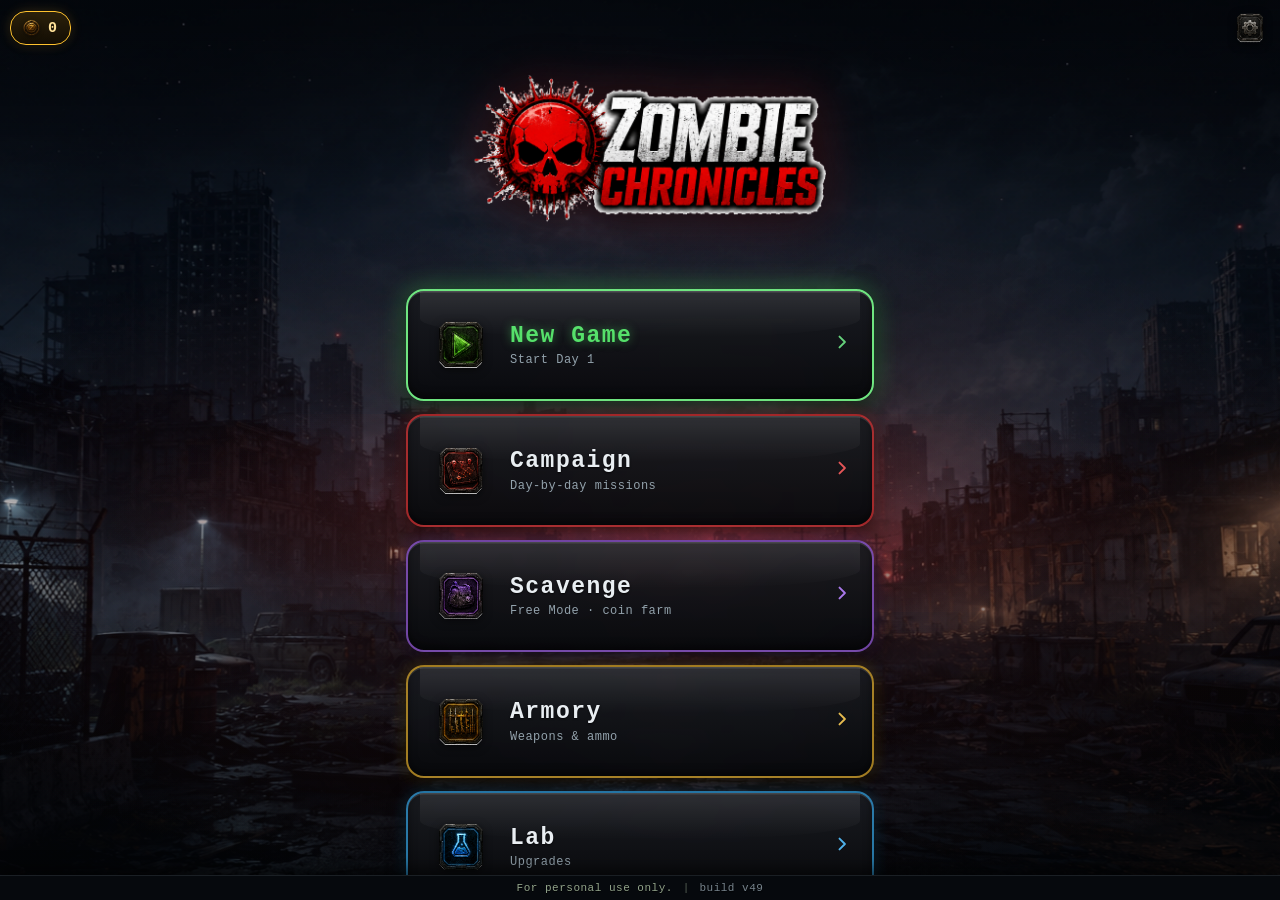
==== index.html @ 268a0504 "Játszható karakterek: 5 part-rig karakter + választó a Fegyverboltban Eddig EGY játékos volt (assets" ====
<!doctype html>
<html lang="en">
<head>
  <meta charset="UTF-8" />
  <meta name="viewport" content="width=device-width, initial-scale=1, maximum-scale=1, user-scalable=no, viewport-fit=cover" />
  <title>ZombieChronicles</title>
  <meta name="description" content="ZombieChronicles — a zombie survival arcade game. Personal use." />
  <meta name="theme-color" content="#0a0f0a" />
  <meta name="apple-mobile-web-app-capable" content="yes" />
  <meta name="mobile-web-app-capable" content="yes" />
  <meta name="apple-mobile-web-app-status-bar-style" content="black-translucent" />
  <meta name="apple-mobile-web-app-title" content="ZombieChronicles" />
  <link rel="manifest" href="manifest.webmanifest" />
  <link rel="icon" href="assets/ui/appicon.png" />
  <link rel="apple-touch-icon" href="assets/ui/appicon.png" />
  <link rel="stylesheet" href="css/style.css?v=56" />
</head>
<body>
  <div id="app">
    <!-- Stage: a játék-viewport — canvas, HUD, gombok, menük EGY rendszerben -->
    <div id="stage">
    <canvas id="cv" width="960" height="540"></canvas>

    <!-- Játék közbeni HUD -->
    <div id="hud" class="hidden">
      <div id="hud-top">
        <div id="hpwrap"><div id="hpbar"></div><div id="hpseg"></div><span id="hptext"></span></div>
        <div id="waveinfo"><div id="wavebar"><div id="wavefill"></div></div><span id="wavetext"></span></div>
        <div id="coininfo"><img class="coin-img" src="assets/ui/ic-coin.png" alt="" /> <span id="coincount">0</span></div>
        <button id="btn-pause" class="hudbtn" aria-label="Pause"><img src="assets/ui/ic-pause.png" alt="" /></button>
      </div>
      <div id="weaponchip">
        <img id="weaponicon" alt="" />
        <div class="wc-text">
          <span id="weaponname"></span>
          <span id="ammocount"></span>
        </div>
        <div id="reloadwrap"><div id="reloadfill"></div><span id="reloadlbl">RELOAD</span></div>
      </div>
    </div>

    <!-- Érintéses irányítás -->
    <div id="controls" class="hidden">
      <div id="joyzone"><div id="joybase"><div id="joyknob"></div></div></div>
      <div id="btnzone">
        <div class="btn-col">
          <button id="btn-swap" class="ctlbtn small" aria-label="Swap weapon"><img src="assets/ui/ic-swap.png" alt="" /></button>
          <button id="btn-gren" class="ctlbtn small" aria-label="Grenade"><img src="assets/ui/ic-grenade.png" alt="" /><em id="grencount"></em></button>
        </div>
        <div class="btn-col">
          <button id="btn-ammo" class="ctlbtn small" aria-label="Buy ammo"><img src="assets/ui/ic-ammo.png" alt="" /><em id="ammoprice"></em></button>
          <button id="btn-fire" class="ctlbtn big" aria-label="Fire"><img src="assets/ui/ic-fire.png" alt="" /></button>
        </div>
      </div>
    </div>

    </div><!-- /stage -->

    <!-- Menü / board / bolt képernyők: a #stage 16:9 dobozán KÍVÜL, TELJES viewportot
         kitöltő modern fullscreen-mobile felület (safe-area aware). A gameplay
         (canvas + HUD + touch-gombok) marad a #stage-ben, 16:9 arányban. -->
    <div id="screens"></div>

    <div id="rotate-note">Rotate your device to landscape · Fordítsd fekvő módba</div>
  </div>

  <script src="js/const.js?v=56"></script>
  <script src="js/save.js?v=56"></script>
  <script src="js/i18n.js?v=56"></script>
  <script src="js/icons.js?v=56"></script>
  <script src="js/audio.js?v=56"></script>
  <script src="js/sprites.js?v=56"></script>
  <script src="js/enemy_sprites.js?v=56"></script>
  <script src="js/part_rig.js?v=56"></script>
  <script src="js/input.js?v=56"></script>
  <script src="js/game.js?v=56"></script>
  <script src="js/ui.js?v=56"></script>
  <script src="js/main.js?v=56"></script>
</body>
</html>
---- css/style.css ----
/* Zombi Krónika — retro-modern UI */
* { margin: 0; padding: 0; box-sizing: border-box; -webkit-tap-highlight-color: transparent; }

:root {
  --bg: #0a0f0a;
  --panel: #131a13;
  --panel2: #1a241a;
  --panel3: #223022;
  --line: #2c3b2c;
  --line2: #3d523d;
  --green: #7ddb4f;
  --green-hi: #a5e87e;
  --green-dim: #4c8a32;
  --amber: #ffc14d;
  --red: #e5484d;
  --cyan: #5bc8d8;
  --text: #e8f0e2;
  --muted: #93a58c;
  --sab: env(safe-area-inset-bottom, 0px);
  --sal: env(safe-area-inset-left, 0px);
  --sar: env(safe-area-inset-right, 0px);
  --sat: env(safe-area-inset-top, 0px);

  /* ============================================================
     ZOMBIECHRONICLES PRÉMIUM DESIGN SYSTEM (board/style-sheet illesztés)
     Sötét fémes/füstös panelek + típus-akcentusok. NEM zöld-dominancia:
     arany = fő akció, vörös = boss/veszély, zöld = ready/active, kék = info,
     lila/smaragd = loot. ============================================================ */
  --ui-gold:   #ffc22e;  --ui-gold-hi: #ffe488;  --ui-gold-dk: #9a6410;
  --ui-red:    #ff3b3b;  --ui-red-hi:  #ff8a6a;
  --ui-green:  #55e06a;  --ui-green-hi:#9ef0a2;
  --ui-blue:   #38b6ff;  --ui-blue-hi: #a6e2ff;
  --ui-purple: #b06aff;  --ui-emerald: #2fd6a6;
  --ui-ink:    #e9eef2;  --ui-mute:    #93a2ac;

  /* fémes/füstös panel-alapok */
  --ui-panel:       linear-gradient(180deg, rgba(26,29,34,.93), rgba(10,12,15,.96));
  --ui-panel-2:     linear-gradient(180deg, rgba(34,38,44,.95), rgba(16,18,22,.97));
  --ui-panel-solid: rgba(15,17,21,.96);
  --ui-border:      rgba(150,166,178,.26);
  --ui-glow: rgba(255,194,46,.5);
  /* fém bevel: felső fény + alsó árnyék + belső keret */
  --ui-bevel: inset 0 1.5px 0 rgba(255,255,255,.14), inset 0 -3px 8px rgba(0,0,0,.55), inset 0 0 0 1px rgba(0,0,0,.35);
  --ui-shadow: 0 6px 20px rgba(0,0,0,.6);
}

html, body {
  width: 100%;
  height: 100%;
  height: 100dvh;
  background: #000;
  overflow: hidden;
  touch-action: none;
  overscroll-behavior: none;
  user-select: none;
  -webkit-user-select: none;
  font-family: "Courier New", ui-monospace, monospace;
  color: var(--text);
}

#app { position: fixed; inset: 0; background: #000; }

/* Stage: a játék-viewport doboza — a canvas, HUD, gombok és menük
   MIND ehhez igazodnak, így letterboxnál sem esik szét a layout.
   Méretét a main.js fit() állítja (arányos 16:9). */
#stage {
  position: absolute;
  left: 50%; top: 50%;
  transform: translate(-50%, -50%);
  overflow: hidden;
  background: var(--bg);
  box-shadow: 0 0 60px rgba(0, 0, 0, .8);
}

#cv {
  position: absolute;
  inset: 0;
  width: 100%;
  height: 100%;
  image-rendering: pixelated;
  image-rendering: crisp-edges;
  background: var(--bg);
}

.hidden { display: none !important; }

/* Menü / board / bolt képernyők konténere: a #stage 16:9 dobozán KÍVÜL, TELJES
   viewportot kitöltő fullscreen-mobile felület. A konténer maga átereszti az
   eseményeket (pointer-events:none) — így gameplay közben (a screenek display:none)
   a canvas/HUD/touch-gombok kapják a bemenetet; a látható .screen viszont fog. */
#screens { position: fixed; inset: 0; z-index: 40; pointer-events: none; }
.screen { pointer-events: auto; }

/* ============ HUD ============ */
#hud { position: absolute; inset: 0; pointer-events: none; z-index: 5; }
#hud-top {
  position: absolute; top: 8px; left: calc(10px + var(--sal)); right: calc(10px + var(--sar));
  display: flex; align-items: center; gap: 10px;
}
#hpwrap {
  position: relative; width: 196px; height: 22px;
  background: #1b0d0d; border: 2px solid #000; border-radius: 7px; overflow: hidden;
  box-shadow: 0 3px 7px rgba(0,0,0,.55), inset 0 1px 0 rgba(255,255,255,.08), 0 0 0 1px rgba(255,90,70,.25);
}
#hpbar {
  height: 100%; width: 100%;
  background: linear-gradient(180deg, #8ae05e 0%, #59b338 45%, #3f8f27 100%);
  transition: width .18s ease-out;
}
#hpbar.low {
  background: linear-gradient(180deg, #f26a5e 0%, #d1382e 45%, #a3241c 100%);
  animation: hp-pulse 0.8s ease-in-out infinite;
}
@keyframes hp-pulse { 50% { filter: brightness(1.35); } }
#hpseg {
  position: absolute; inset: 0; pointer-events: none;
  background:
    linear-gradient(180deg, rgba(255,255,255,.22), transparent 42%),
    repeating-linear-gradient(90deg, transparent 0 16px, rgba(0,0,0,.28) 16px 17.5px);
}
#hptext {
  position: absolute; inset: 0; font-size: 12px; font-weight: bold; color: #fff;
  display: flex; align-items: center; justify-content: center; text-shadow: 1px 1px 0 #000, 0 0 4px rgba(0,0,0,.6);
}
#waveinfo { flex: 1; display: flex; align-items: center; gap: 8px; min-width: 0; }
#wavebar {
  flex: 1; height: 9px; background: #101810; border: 2px solid #000; border-radius: 5px; overflow: hidden;
  box-shadow: inset 0 1px 2px rgba(0,0,0,.6);
}
#wavefill {
  height: 100%; width: 0%;
  background: linear-gradient(180deg, #ffd97a, #d99a26);
  transition: width .25s ease-out;
}
#wavetext { font-size: 11px; font-weight: bold; color: var(--muted); white-space: nowrap; text-shadow: 1px 1px 0 #000; }
#coininfo { font-size: 13px; font-weight: bold; color: var(--amber); text-shadow: 1px 1px 0 #000; }
.hudbtn {
  pointer-events: auto;
  width: 42px; height: 36px; font-size: 15px; font-weight: bold; font-family: inherit;
  display: grid; place-items: center;
  background: var(--ui-panel-2);
  color: var(--ui-ink);
  border: 1.5px solid var(--ui-border); border-radius: 10px;
  box-shadow: var(--ui-shadow), var(--ui-bevel);
}
.hudbtn:active { transform: translateY(1px); box-shadow: var(--ui-bevel); }
.hudbtn img { width: 22px; height: 22px; object-fit: contain; display: block; }
#coincount { color: #ffe29a; }
#coininfo { font-size: 15px; display: inline-flex; align-items: center; gap: 5px; }
#coininfo .coin-img { width: 22px; height: 22px; object-fit: contain; display: block; filter: drop-shadow(0 1px 2px rgba(0,0,0,.6)); }

#weaponchip {
  position: absolute; top: 38px; left: calc(10px + var(--sal));
  display: flex; align-items: center; gap: 8px; overflow: hidden;
  background: linear-gradient(180deg, rgba(20,28,22,.78), rgba(8,13,9,.85));
  border: 1.5px solid rgba(90, 120, 84, .55);
  border-radius: 11px; padding: 4px 12px 4px 6px;
  box-shadow: 0 3px 10px rgba(0,0,0,.5), inset 0 1px 0 rgba(255,255,255,.08);
  -webkit-backdrop-filter: blur(4px); backdrop-filter: blur(4px);
}
#weaponchip img { width: 50px; height: 25px; image-rendering: pixelated; filter: drop-shadow(0 1px 2px rgba(0,0,0,.6)); }
#weaponchip .wc-text { display: flex; flex-direction: column; line-height: 1.28; }
#weaponname { font-size: 10px; font-weight: bold; letter-spacing: .5px; color: var(--text); text-shadow: 0 1px 1px rgba(0,0,0,.6); }
#ammocount { font-size: 13px; font-weight: bold; color: var(--amber); text-shadow: 0 1px 1px rgba(0,0,0,.6); }
#ammocount.low { color: var(--red); animation: ammo-blink .7s steps(2) infinite; }
@keyframes ammo-blink { 50% { opacity: .35; } }
/* reload-jelző a fegyver-chipen — swap/újratöltés közben animált sweep */
#reloadwrap {
  position: absolute; inset: 0; display: none; align-items: center; justify-content: center; gap: 6px;
  background: linear-gradient(180deg, rgba(30,20,6,.9), rgba(14,9,2,.92)); border-radius: 11px;
}
#weaponchip.reloading #reloadwrap { display: flex; }
#reloadwrap #reloadfill {
  position: absolute; left: 0; bottom: 0; height: 3px; width: 0%;
  background: linear-gradient(90deg, #ffd97a, #f2b736); box-shadow: 0 0 8px rgba(255,190,60,.7);
}
#weaponchip.reloading #reloadfill { animation: reload-sweep .5s linear forwards; }
@keyframes reload-sweep { from { width: 0%; } to { width: 100%; } }
#reloadlbl {
  font-size: 10px; font-weight: bold; letter-spacing: 2px; color: #ffe29a; text-shadow: 0 1px 2px #000;
  animation: reload-pulse .5s ease-in-out infinite alternate;
}
#reloadlbl::before { content: ''; display: inline-block; width: 11px; height: 11px; margin-right: 5px; vertical-align: -1px;
  border: 2px solid #ffe29a; border-top-color: transparent; border-radius: 50%; animation: reload-spin .5s linear infinite; }
@keyframes reload-spin { to { transform: rotate(360deg); } }
@keyframes reload-pulse { to { opacity: .55; } }

/* ============ Irányítás ============ */
#controls { position: absolute; inset: 0; z-index: 4; }
#joyzone { position: absolute; left: 0; top: 0; bottom: 0; width: 45%; }
#joybase {
  position: absolute; width: 116px; height: 116px; border-radius: 50%;
  border: 2.5px solid rgba(56, 182, 255, .45);
  background: radial-gradient(circle at 50% 40%, rgba(30, 44, 56, .55), rgba(10, 14, 20, .6));
  box-shadow: 0 0 26px rgba(56, 182, 255, .18), inset 0 0 22px rgba(0, 0, 0, .55), inset 0 2px 3px rgba(255,255,255,.1);
  display: none;
}
#joyknob {
  position: absolute; left: 50%; top: 50%; width: 54px; height: 54px; border-radius: 50%;
  background: radial-gradient(circle at 38% 30%, rgba(180, 224, 255, .9), rgba(70, 150, 220, .7) 58%, rgba(30, 90, 150, .75));
  border: 2.5px solid rgba(166, 226, 255, .85);
  box-shadow: 0 4px 12px rgba(0, 0, 0, .5), inset 0 1px 2px rgba(255,255,255,.3);
  transform: translate(-50%, -50%);
}
/* akciógombok: a jobb-alsó SAROKBA húzva, kompakt ív — kevesebb takarás.
   btn-fire lent-jobbra (hüvelykujj), a mellékgombok fölé/mellé ívben. */
#btnzone {
  position: absolute; right: calc(10px + var(--sar)); bottom: calc(10px + var(--sab));
  display: flex; align-items: flex-end; gap: 11px;
}
/* 2×2 sarok-klaszter: fire jobb-alsó (hüvelykujj), a mellékgombok fölé/mellé —
   így a gombok a sarokba húzódnak, kevesebbet takarnak a játéktérből */
.btn-col { display: flex; flex-direction: column; align-items: center; gap: 11px; }
/* a sliced asset-ikon MAGA a gomb arca (beépített gyűrű + glow) */
.ctlbtn {
  border: none; background: none; padding: 0; border-radius: 50%; position: relative;
  display: flex; align-items: center; justify-content: center;
  filter: drop-shadow(0 5px 12px rgba(0,0,0,.6));
  transition: transform .06s, filter .1s;
  -webkit-tap-highlight-color: transparent;
}
.ctlbtn img { width: 100%; height: 100%; object-fit: cover; border-radius: 50%; display: block; pointer-events: none; }
.ctlbtn.big { width: 96px; height: 96px; }
.ctlbtn.small { width: 68px; height: 68px; }
.ctlbtn:active { transform: scale(.9); filter: drop-shadow(0 3px 8px rgba(0,0,0,.6)) brightness(1.22); }
#btn-fire:active { filter: drop-shadow(0 0 20px rgba(255,80,55,.7)) brightness(1.25); }
.ctlbtn em {
  position: absolute; top: -4px; right: -4px; font-style: normal; font-size: 11px; min-width: 18px; text-align: center; z-index: 2;
  background: linear-gradient(180deg, #ffe27a, #f2b736); color: #201400; border-radius: 10px; padding: 1.5px 6px; font-weight: bold;
  border: 1.5px solid rgba(255,240,180,.7); box-shadow: 0 2px 5px rgba(0,0,0,.6);
}

/* ============ Képernyők ============ */
.screen {
  position: absolute; inset: 0; z-index: 10;
  background:
    radial-gradient(120% 90% at 50% 0%, rgba(40, 44, 52, .5), transparent 60%),
    linear-gradient(180deg, rgba(10, 12, 15, .97), rgba(6, 7, 9, .99));
  display: flex; flex-direction: column; align-items: center;
  padding: 16px calc(16px + var(--sar)) calc(16px + var(--sab)) calc(16px + var(--sal));
  overflow-y: auto;
  scrollbar-width: none;
}
.screen::-webkit-scrollbar { display: none; }
.screen.anim > * { animation: rise .32s ease-out both; }
.screen.anim > *:nth-child(2) { animation-delay: .05s; }
.screen.anim > *:nth-child(3) { animation-delay: .1s; }
@keyframes rise { from { opacity: 0; transform: translateY(14px); } to { opacity: 1; transform: none; } }

/* modal overlay: erős dim + blur, függőlegesen is középre (pause/loadout/result) */
.screen.modal { background: rgba(3, 5, 8, .8); -webkit-backdrop-filter: blur(6px); backdrop-filter: blur(6px); justify-content: center; }

/* --- főmenü: valódi háttérkép (assets) + programozott prémium menü --- */
.title-screen {
  justify-content: flex-start;
  background: #05070a;
}
/* háttérkép-réteg — külön wrapperben, hogy később parallax/zoom/glow animálható legyen */
.menu-bg {
  position: absolute; inset: 0; z-index: 0; overflow: hidden; pointer-events: none;
}
.menu-bg-img {
  position: absolute; inset: -3% -3% -3% -3%; width: 106%; height: 106%;
  object-fit: cover; object-position: center 58%; user-select: none; -webkit-user-drag: none;
  /* finom ambient „élet": lassú zoom/pan (később parallaxszal bővíthető) */
  animation: menuDrift 28s ease-in-out infinite alternate;
  will-change: transform;
}
@keyframes menuDrift {
  from { transform: scale(1.02) translate(0, 0); }
  to   { transform: scale(1.09) translate(-1.5%, -1%); }
}
/* olvashatósági scrim + vignette + finom vörös horizont-derengés (animálható) */
.menu-bg-scrim {
  position: absolute; inset: 0; z-index: 1; pointer-events: none;
  background:
    radial-gradient(120% 70% at 50% 62%, rgba(255,60,40,.10), transparent 55%),
    linear-gradient(180deg, rgba(4,6,9,.72) 0%, rgba(4,6,9,.28) 24%, rgba(4,6,9,.30) 55%, rgba(4,6,9,.82) 100%);
}
.menu-bg-scrim::after { /* lassan lélegző horizont-glow — motion polish */
  content: ''; position: absolute; left: 0; right: 0; top: 46%; height: 22%;
  background: radial-gradient(60% 100% at 50% 50%, rgba(255,70,45,.14), transparent 70%);
  animation: menuGlow 6s ease-in-out infinite alternate;
}
@keyframes menuGlow { from { opacity: .5; } to { opacity: 1; } }
@media (prefers-reduced-motion: reduce) { .menu-bg-img, .menu-bg-scrim::after { animation: none; } }
.title-inner { position: relative; z-index: 2; }
.title-topbar {
  position: absolute; top: 8px; left: 0; right: 0; z-index: 3; display: flex; align-items: center; justify-content: space-between;
  padding: 0 calc(10px + var(--sar)) 0 calc(10px + var(--sal));
}
.title-coin {
  display: inline-flex; align-items: center; gap: 5px; font-size: 15px; font-weight: bold; color: #ffe29a;
  background: linear-gradient(180deg, rgba(48,36,10,.9), rgba(20,14,4,.92)); border: 1.5px solid var(--ui-gold);
  padding: 5px 13px 5px 9px; border-radius: 16px; box-shadow: 0 2px 6px rgba(0,0,0,.5), 0 0 12px rgba(255,190,60,.2);
}
.title-coin .coin-ic { font-size: 17px; }
.title-gear {
  width: 40px; height: 40px; border-radius: 11px; display: grid; place-items: center; font-size: 19px; cursor: pointer;
  color: var(--text); background: var(--ui-panel); border: 1.5px solid var(--ui-border); box-shadow: var(--ui-bevel);
}
@media (hover: hover) { .title-gear:hover { filter: brightness(1.25); } }
/* alul plusz hely a FIX lábléc alá (a görgethető menü ne bújjon a footer mögé) */
.title-inner { display: flex; flex-direction: column; align-items: center; width: 100%; min-height: 100%; padding: 48px 16px calc(52px + var(--sab)); }
.brand-logo {
  /* átlátszó, vízszintes lockup (assets/ui/logo.png) — NINCS mix-blend, a PNG maga a látvány */
  width: min(460px, 84vw); max-height: 21vh; object-fit: contain; margin: 1.2vh 0 0.6vh;
  filter: drop-shadow(0 6px 18px rgba(0,0,0,.6)) drop-shadow(0 0 24px rgba(255,44,44,.22));
  animation: logo-in .6s cubic-bezier(.2, 1.4, .4, 1) both; pointer-events: none; user-select: none;
}
@keyframes logo-in { from { opacity: 0; transform: translateY(-20px) scale(1.06); } to { opacity: 1; transform: none; } }

/* ============ EGYSÉGES ASSET-IKONRENDSZER (ingame_icons.png) ============ */
.aic { display: inline-block; object-fit: contain; vertical-align: middle; user-select: none; -webkit-user-drag: none; max-width: 100%; max-height: 100%; }
.aic.coin-ic { width: 1.35em; height: 1.35em; vertical-align: -0.34em; filter: drop-shadow(0 1px 2px rgba(0,0,0,.5)); }
.aic-inline { width: 1.55em; height: 1.55em; vertical-align: -0.42em; }
/* board/title kerek gombok: az octagon-asset MAGA a gomb (dupla-ház nélkül) */
.bhud-back, .bhud-gear, .title-gear { background: none !important; border: none !important; box-shadow: none !important; padding: 0; }
.bhud-back .aic-btn, .bhud-gear .aic-btn, .title-gear .aic-btn { width: 100%; height: 100%; object-fit: contain; filter: drop-shadow(0 2px 4px rgba(0,0,0,.6)); }
/* topbar back-gombok (armory/lab/settings) — fix glyph-méret, hogy a 256px asset ne
   robbanjon fel natural méreten és ne törje a topbart */
.btn .aic-btn, .backbtn .aic-btn { width: 26px; height: 26px; object-fit: contain; filter: drop-shadow(0 1px 2px rgba(0,0,0,.5)); }
.bhud-back:active, .bhud-gear:active, .title-gear:active { transform: translateY(1px) scale(.94); }
/* hotspot asset-hexagon embléma (done/locked/boss/scavenge) */
.hs-emblem.hs-asset { clip-path: none; background: none; }
.hs-emblem.hs-asset::before, .hs-emblem.hs-asset::after { display: none; }
/* marker-asset MAGA a 3D hexagon (saját keret+glow); csak finom mélység-árnyék, NINCS dupla glow */
.hs-asset .hs-img { width: 100%; height: 100%; object-fit: contain; filter: drop-shadow(0 3px 6px rgba(0,0,0,.65)); }
/* briefing thumb + eredmény-ikon: asset-hex, saját házolás → a doboz-keret ki */
.sp-thumb { background: none !important; border: none !important; box-shadow: none !important; }
.sp-thumb .aic-thumb { width: 100%; height: 100%; object-fit: contain; filter: drop-shadow(0 2px 6px rgba(0,0,0,.65)); }
.result-icon .aic-thumb { width: 82px; height: 82px; object-fit: contain; filter: drop-shadow(0 3px 8px rgba(0,0,0,.6)); }
/* veszély-mérő: asset-koponya opacitással (on/off) */
.sp-danger .sk { display: inline-flex; opacity: .24; }
.sp-danger .sk.on { opacity: 1; filter: drop-shadow(0 0 4px rgba(255,110,60,.6)); }
.sp-danger .sk .aic { width: 1.7em; height: 1.7em; }

.menu { display: flex; flex-direction: column; gap: clamp(9px, 1.5vh, 13px); margin-top: 2.2vh; width: min(468px, 94vw); }
/* főmenü gomb = SÖTÉT glossy fém-bár + THIN NEON accent-border (style sheet szerint) —
   nagy tap-target (spec: 100–150px mobilon), clamp() alapú robusztus méretezés. */
.menu-btn {
  position: relative; overflow: hidden; display: flex; align-items: center; gap: clamp(12px, 3vw, 16px); width: 100%; text-align: left; cursor: pointer; font-family: inherit;
  min-height: clamp(84px, 12.5vh, 116px);
  padding: clamp(12px, 2.4vw, 18px) clamp(14px, 3.4vw, 20px); border-radius: clamp(14px, 3vw, 18px); color: var(--ui-ink);
  background: linear-gradient(180deg, rgba(26,28,33,.94), rgba(8,9,12,.96));
  border: 2px solid color-mix(in srgb, var(--accent, #7ddb4f) 62%, transparent);
  box-shadow:
    0 6px 18px rgba(0,0,0,.6),
    0 0 16px color-mix(in srgb, var(--accent, #7ddb4f) 22%, transparent),
    inset 0 1.5px 0 rgba(255,255,255,.12), inset 0 -3px 8px rgba(0,0,0,.5);
  -webkit-backdrop-filter: blur(6px); backdrop-filter: blur(6px);
  animation: rise .4s both; transition: transform .1s, filter .12s, box-shadow .15s;
}
.menu-btn:nth-child(1) { animation-delay: .05s; } .menu-btn:nth-child(2) { animation-delay: .1s; }
.menu-btn:nth-child(3) { animation-delay: .15s; } .menu-btn:nth-child(4) { animation-delay: .2s; }
.menu-btn:nth-child(5) { animation-delay: .25s; } .menu-btn:nth-child(6) { animation-delay: .3s; } .menu-btn:nth-child(7) { animation-delay: .35s; }
/* felső gloss-csík */
.menu-btn::before { content: ''; position: absolute; top: 0; left: 12px; right: 12px; height: 42%; border-radius: 0 0 40% 40%; background: linear-gradient(180deg, rgba(255,255,255,.09), transparent); pointer-events: none; }
/* ikon-badge: a prémium asset-octagon MAGA az ikon (saját házolással) */
.menu-btn .mb-ic {
  flex: none; width: clamp(52px, 13vw, 66px); height: clamp(52px, 13vw, 66px); display: grid; place-items: center; position: relative;
}
/* az asset MAGA a 3D gomb (saját keret+glow); CSS csak méretez + finom mélység-árnyék (NINCS dupla glow/keret) */
.menu-btn .mb-ic .aic { width: 100%; height: 100%; object-fit: contain; filter: drop-shadow(0 2px 4px rgba(0,0,0,.5)); }
/* SVG fallback (ha nincs asset) — sötét korong accent glyph-fel */
.menu-btn .mb-ic svg { position: relative; width: 27px; height: 27px; color: var(--accent, var(--ui-green)); filter: drop-shadow(0 0 6px color-mix(in srgb, var(--accent, #7ddb4f) 60%, transparent)); }
.menu-btn .mb-tx { flex: 1 1 auto; min-width: 0; display: flex; flex-direction: column; line-height: 1.2; }
.menu-btn .mb-tx b { font-size: clamp(18px, 4.6vw, 23px); letter-spacing: 1.5px; text-shadow: 0 1px 2px rgba(0,0,0,.7); }
.menu-btn .mb-tx small { font-size: clamp(10px, 2.6vw, 12px); letter-spacing: .5px; color: var(--ui-mute); font-weight: normal; margin-top: 3px; }
.menu-btn .mb-arrow { flex: none; font-size: clamp(16px, 4vw, 20px); color: color-mix(in srgb, var(--accent, #7ddb4f) 75%, var(--ui-mute)); }
.menu-btn.m-continue { --accent: var(--ui-green); }
.menu-btn.m-campaign { --accent: var(--ui-red); }
.menu-btn.m-scavenge { --accent: var(--ui-purple); }
.menu-btn.m-armory { --accent: var(--ui-gold); }
.menu-btn.m-lab { --accent: var(--ui-blue); }
.menu-btn.m-settings { --accent: #b7c4cc; }
/* primary (Continue/New) = erős neon-zöld keret-glow, mint a mockupban */
.menu-btn.primary {
  border-color: color-mix(in srgb, var(--accent, #7ddb4f) 85%, #fff 15%);
  box-shadow: 0 6px 20px rgba(0,0,0,.6), 0 0 26px color-mix(in srgb, var(--accent, #7ddb4f) 45%, transparent), inset 0 1.5px 0 rgba(255,255,255,.16), inset 0 -3px 8px rgba(0,0,0,.5);
}
.menu-btn.primary .mb-tx b { color: var(--accent); text-shadow: 0 0 10px color-mix(in srgb, var(--accent, #7ddb4f) 50%, transparent); }
@media (hover: hover) { .menu-btn:hover { transform: translateX(4px); filter: brightness(1.16); box-shadow: 0 7px 22px rgba(0,0,0,.65), 0 0 24px color-mix(in srgb, var(--accent, #7ddb4f) 40%, transparent), inset 0 1.5px 0 rgba(255,255,255,.14); } }
.menu-btn:active { transform: scale(.98); }

.title-save {
  margin-top: 14px; display: inline-flex; align-items: center; gap: 9px; cursor: pointer; font-family: inherit; text-align: left;
  padding: 8px 14px; border-radius: 12px; color: #bfe8a8; background: rgba(20,30,18,.72); border: 1.5px solid #3d6a2a; box-shadow: var(--ui-bevel);
}
.title-save .ts-ic { font-size: 16px; color: var(--ui-green); display: inline-flex; }
.title-save .ts-tx { display: flex; flex-direction: column; line-height: 1.15; }
.title-save .ts-tx b { font-size: 11px; letter-spacing: 1px; }
.title-save .ts-tx small { font-size: 8.5px; color: var(--muted); font-weight: normal; }
@media (hover: hover) { .title-save:hover { filter: brightness(1.15); } }
/* FIX alsó lábléc — a görgethető menütől FÜGGETLENÜL a képernyő alján ül (safe-area
   aware), NEM a menü-lista gyereke, NEM scrollozik. „Egyéni felhasználásra" + build. */
.app-footer {
  position: fixed; left: 0; right: 0; bottom: 0; z-index: 45; pointer-events: none;
  display: flex; align-items: center; justify-content: center; gap: clamp(6px, 1.6vw, 10px); flex-wrap: nowrap;
  padding: 6px calc(10px + var(--sar)) calc(6px + var(--sab)) calc(10px + var(--sal));
  font-family: "Courier New", ui-monospace, monospace;
  /* TÖMÖR sáv (nem áttetsző) → nem úszik rá a menükártyára, tiszta lábléc-hatás */
  background: #06090d;
  border-top: 1px solid rgba(150,166,178,.14);
  box-shadow: 0 -6px 16px rgba(0,0,0,.55);
}
.app-footer .af-note { font-size: clamp(9px, 2.4vw, 11px); letter-spacing: .5px; color: var(--muted); text-shadow: 0 1px 0 #000; white-space: nowrap; }
.app-footer .af-sep { font-size: clamp(9px, 2.4vw, 11px); color: var(--muted); opacity: .55; }
/* verzió-jelző — a láblécben, plain mono (a friss build ellenőrzéséhez) */
.build-badge {
  font-size: clamp(9px, 2.4vw, 11px); letter-spacing: .5px; color: var(--ui-mute); opacity: .8;
  text-shadow: 0 1px 1px #000; white-space: nowrap;
}

/* --- általános programozott UI ikon-igazítás --- */
.ui-ic, .mb-ic svg, .bhud-coin svg, .coin-ic, .title-coin svg { display: inline-block; vertical-align: -0.14em; }
/* board hud ikonok: finom mélység (nem lapos) */
.bhud-gear svg, .title-gear svg { filter: drop-shadow(0 1px 1px rgba(0,0,0,.5)); }
.coin-ic { filter: drop-shadow(0 1px 2px rgba(120,80,0,.4)); }
#coininfo .coin-ic { font-size: 15px; }
#coininfo { display: inline-flex; align-items: center; gap: 4px; }
.bhud-coin { display: inline-flex; align-items: center; gap: 5px; }
.bhud-coin .coin-ic { font-size: 16px; }
.sp-danger .sk { display: inline-flex; }
.sp-reward .cn { display: inline-flex; align-items: center; gap: 3px; }
.sp-reward .cn .coin-ic { color: var(--ui-gold); }

/* --- nyelvválasztó (settings) --- */
.lang-switch { display: flex; gap: 6px; }
.lang-opt {
  font-family: inherit; font-size: 12px; font-weight: bold; cursor: pointer; padding: 7px 12px; border-radius: 9px;
  color: var(--muted); background: var(--ui-panel); border: 1.5px solid var(--ui-border);
}
.lang-opt.active { color: #10200a; background: linear-gradient(180deg, #a5e87e, #4d8f2b); border-color: #a5e87e; }
@media (hover: hover) { .lang-opt:not(.active):hover { filter: brightness(1.2); } }

/* --- gombok (fémes design system; default = semleges fém, NEM zöld) --- */
.btn {
  font-family: inherit; font-size: 15px; font-weight: bold; letter-spacing: 1px;
  padding: 13px 20px; border-radius: 11px; cursor: pointer;
  background: var(--ui-panel-2);
  color: var(--ui-ink); border: 1.5px solid var(--ui-border);
  box-shadow: var(--ui-shadow), var(--ui-bevel);
  text-align: center;
  transition: filter .12s, transform .06s, box-shadow .12s;
}
@media (hover: hover) {
  .btn:hover:not(:disabled) { filter: brightness(1.16); }
}
.btn:active:not(:disabled) { transform: translateY(2px); box-shadow: var(--ui-bevel); }
/* primary = ARANY 3D-metallic akciógomb (embossed) */
.btn.primary {
  background: linear-gradient(180deg, #fff0b8 0%, var(--ui-gold-hi) 24%, var(--ui-gold) 60%, var(--ui-gold-dk) 100%);
  color: #2a1900; border: 2px solid #fff0b8;
  box-shadow: 0 5px 0 #6a4708, 0 8px 16px rgba(0,0,0,.5), 0 0 20px rgba(255,190,60,.4), inset 0 2px 0 rgba(255,255,255,.55), inset 0 -3px 6px rgba(120,70,0,.5);
  text-shadow: 0 1px 0 rgba(255,255,255,.35);
}
.btn.primary:active:not(:disabled) { transform: translateY(3px); box-shadow: 0 2px 0 #6a4708, 0 4px 8px rgba(0,0,0,.5), 0 0 14px rgba(255,190,60,.4), inset 0 2px 0 rgba(255,255,255,.5), inset 0 -3px 6px rgba(120,70,0,.5); }
.btn.danger {
  background: linear-gradient(180deg, #ffc0ac 0%, #ff7a5c 24%, #c22e22 62%, #8a1a12 100%); color: #fff; border: 2px solid #ffc8b8;
  box-shadow: 0 5px 0 #5a1008, 0 8px 16px rgba(0,0,0,.5), 0 0 18px rgba(255,60,50,.35), inset 0 2px 0 rgba(255,255,255,.38), inset 0 -3px 6px rgba(90,16,8,.6);
  text-shadow: 0 1px 2px rgba(80,0,0,.5);
}
.btn.danger:active:not(:disabled) { transform: translateY(3px); box-shadow: 0 2px 0 #5a1008, 0 4px 8px rgba(0,0,0,.5), inset 0 2px 0 rgba(255,255,255,.32), inset 0 -3px 6px rgba(90,16,8,.6); }
.btn.ok { background: linear-gradient(180deg, #86f090, #3fbe57 60%, #2a8a3c); color: #08200c; border-color: #b6f5b6; box-shadow: 0 5px 16px rgba(0,0,0,.55), 0 0 16px rgba(85,224,106,.32), var(--ui-bevel); }
.btn.ghost { background: rgba(20,23,28,.6); border-color: rgba(150,166,178,.2); color: var(--ui-mute); box-shadow: inset 0 1px 0 rgba(255,255,255,.06); }
.btn:disabled { opacity: .4; cursor: default; filter: grayscale(.3); }

.screen h2 {
  font-size: 22px; letter-spacing: 3px; color: var(--ui-gold-hi); margin: 4px 0; font-weight: bold;
  text-shadow: 0 2px 0 rgba(0,0,0,.6), 0 0 14px rgba(255,190,60,.35);
}
.topbar {
  width: 100%; max-width: 820px; display: flex; align-items: center; justify-content: space-between;
  gap: 10px; margin-bottom: 12px; flex: none;
}
.topbar .coins {
  color: #ffe29a; font-weight: bold; font-size: 15px;
  display: inline-flex; align-items: center; gap: 5px;
  background: linear-gradient(180deg, rgba(48,36,10,.92), rgba(20,14,4,.94)); border: 1.5px solid var(--ui-gold);
  padding: 7px 14px 7px 12px; border-radius: 18px; box-shadow: 0 2px 8px rgba(0,0,0,.5), inset 0 1px 0 rgba(255,220,120,.3);
}
.backbtn { font-size: 15px; padding: 10px 18px; }

/* --- bolt-tabok (fém + arany aktív) --- */
.tabs {
  display: flex; gap: 9px; width: 100%; max-width: 820px; margin-bottom: 13px; flex: none;
}
.tab {
  flex: 1; font-family: inherit; font-size: 14px; font-weight: bold; letter-spacing: 1px;
  padding: 12px 8px; border-radius: 11px; cursor: pointer;
  background: var(--ui-panel); color: var(--ui-mute); border: 1.5px solid var(--ui-border);
  box-shadow: var(--ui-bevel); transition: filter .12s;
}
.tab.active {
  color: #2a1900;
  background: linear-gradient(180deg, var(--ui-gold-hi), var(--ui-gold) 55%, var(--ui-gold-dk));
  border-color: #ffe9a8;
  box-shadow: 0 0 16px rgba(255,190,60,.35), var(--ui-bevel);
}
@media (hover: hover) { .tab:hover:not(.active) { filter: brightness(1.2); } }

.empty-hint {
  grid-column: 1 / -1; text-align: center; color: var(--muted);
  font-size: 12px; padding: 26px 10px; line-height: 1.7;
}

/* lőszer-kártya */
.acard { align-items: center; text-align: center; }
.acard .wicon { padding: 4px 8px; }
.apool { font-size: 11px; color: var(--muted); }
.apool b { color: var(--text); font-size: 13px; }
.apool.low b { color: var(--red); }
.acard .wact { justify-content: center; width: 100%; }

/* --- lőszer-bolt: kis + nagy csomag --- */
.ammo-buys { display: flex; gap: 8px; width: 100%; margin-top: auto; }
.ammo-buy {
  flex: 1; display: flex; flex-direction: column; align-items: center; gap: 5px;
  background: #0d130d; border: 1.5px solid #223022; border-radius: 9px; padding: 7px 6px;
}
.ammo-buy .price { font-size: 11px; }
.ammo-buy .price em { font-style: normal; color: var(--green-hi); font-size: 9.5px; }
.ammo-buy .btn { width: 100%; font-size: 12px; padding: 7px 6px; }

/* ============ Day board — CLEAN artwork háttér + TELJESEN programozott UI overlay ============ */
.board-screen { padding: 0; overflow: hidden; display: block; background: #05070a; }
/* 16:9 board-frame: TELJES szélességet kitölt, függőlegesen középre igazít. A landscape
   mobil viewport szélesebb, mint 16:9 → a keret magasabb a viewportnál, felül/alul crop
   (overflow:hidden) → FULL-BLEED, és a hotspotok %-poziciója a festett helyszínekre esik. */
/* függőleges középre igazítás margin:auto-val (NEM transform-mal — a .screen.anim
   belépő-animáció a direkt gyerekek transform-ját felülírná). */
.board-frame {
  position: absolute; left: 0; right: 0; top: 0; bottom: 0; margin: auto;
  width: 100%; height: auto; aspect-ratio: 16 / 9; z-index: 0;
}
.board-bg {
  position: absolute; inset: 0; width: 100%; height: 100%; z-index: 0;
  object-fit: cover; object-position: center; user-select: none; -webkit-user-drag: none;
}
/* finom scrim a UI olvashatóságához (fent/bal/lent) — az artworköt alig sötétíti */
.board-scrim {
  position: absolute; inset: 0; z-index: 1; pointer-events: none;
  background:
    linear-gradient(180deg, rgba(4,6,9,.74) 0%, rgba(4,6,9,.28) 11%, transparent 22%),
    linear-gradient(90deg, rgba(4,6,9,.55) 0%, transparent 15%),
    linear-gradient(0deg, rgba(4,6,9,.55) 0%, transparent 18%);
}

/* --- programozott felső HUD (prémium fémes/füstös) --- */
.bhud {
  position: absolute; top: 0; left: 0; right: 0; z-index: 6;
  display: flex; align-items: flex-start; gap: 10px;
  padding: calc(10px + var(--sat)) calc(12px + var(--sar)) 9px calc(10px + var(--sal));
}
/* gear = fém panel + m-settings octagon (kicsi); back = GENERÁLT btn_back plate (a PNG a gomb) */
.bhud-gear {
  flex: none; width: 44px; height: 44px; border-radius: 13px; cursor: pointer; font-family: inherit; font-weight: bold;
  display: grid; place-items: center; color: var(--ui-ink); background: var(--ui-panel); border: 1.5px solid var(--ui-border);
  box-shadow: var(--ui-shadow), var(--ui-bevel); -webkit-backdrop-filter: blur(4px); backdrop-filter: blur(4px);
  transition: transform .08s, filter .12s, box-shadow .15s; font-size: 19px;
}
.bhud-back {
  flex: none; padding: 0; border: none; background: none; box-shadow: none; cursor: pointer;
  transition: transform .08s, filter .12s;
}
.bhud-back .btn-img { display: block; width: 46px; height: 46px; object-fit: contain; filter: drop-shadow(0 2px 5px rgba(0,0,0,.6)); }
.bhud-back:active, .bhud-gear:active { transform: translateY(1px) scale(.95); }
/* KÖZPONTI DAY plakett: fémes "DAY N" tábla + arany zóna-név (referencia szerint) */
.bhud-day {
  display: flex; align-items: center; gap: 12px; margin: 0 auto; position: relative;
  padding: 7px 20px 7px 8px; border-radius: 14px;
  background: linear-gradient(180deg, rgba(28,31,37,.92), rgba(10,12,15,.95)); border: 1.5px solid var(--ui-border);
  box-shadow: var(--ui-shadow), var(--ui-bevel), 0 0 18px rgba(0,0,0,.4);
}
.bd-num {
  font-size: 20px; font-weight: bold; letter-spacing: 3px; color: #fff; white-space: nowrap;
  padding: 5px 15px; border-radius: 10px;
  background: linear-gradient(180deg, #3a4048, #1a1e24); border: 1.5px solid var(--ui-gold);
  box-shadow: inset 0 1.5px 0 rgba(255,255,255,.18), 0 0 12px rgba(255,190,60,.3);
  text-shadow: 0 2px 3px rgba(0,0,0,.7);
}
.bd-name { font-size: 16px; font-weight: bold; letter-spacing: 2px; color: var(--ui-gold-hi); white-space: nowrap; text-shadow: 0 1px 2px rgba(0,0,0,.7), 0 0 12px rgba(255,190,60,.35); }
/* nap-navigáció nyilak (‹ ›) — fémes kör-gombok a DAY plakett két oldalán */
.bday-nav {
  flex: 0 0 auto; width: 30px; height: 30px; border-radius: 50%; cursor: pointer;
  display: flex; align-items: center; justify-content: center; font-size: 20px; line-height: 1;
  font-weight: bold; color: var(--ui-gold-hi); font-family: inherit; padding: 0 0 2px 0;
  background: linear-gradient(180deg, #3a4048, #171b20); border: 1.5px solid var(--ui-border);
  box-shadow: var(--ui-bevel), 0 2px 6px rgba(0,0,0,.5); transition: transform .06s, filter .1s, opacity .1s;
}
.bday-nav:active { transform: translateY(1px) scale(.94); filter: brightness(1.15); }
.bday-nav.is-off { opacity: .3; pointer-events: none; filter: grayscale(.6); }
.bhud-right { display: flex; align-items: center; gap: 8px; flex: none; }
.bhud-coin {
  font-size: 15px; font-weight: bold; color: #ffe29a; white-space: nowrap; display: inline-flex; align-items: center; gap: 5px;
  background: linear-gradient(180deg, rgba(48,36,10,.94), rgba(20,14,4,.96)); border: 1.5px solid var(--ui-gold);
  padding: 8px 15px 8px 12px; border-radius: 18px;
  box-shadow: 0 3px 9px rgba(0,0,0,.5), inset 0 1px 0 rgba(255,220,120,.3), 0 0 14px rgba(255,190,60,.24);
}
.bhud-coin b { color: #fff2c8; }
/* SHOP = GENERÁLT gomb-asset (btn_shop_cta.png): a PNG MAGA a gomb (dark metal + gold
   border + kosár + felirat + 3D glow). A wrapper átlátszó, csak méretez. */
.bhud-shop {
  position: relative; padding: 0; border: none; background: none; box-shadow: none; cursor: pointer;
  display: inline-flex; align-items: center; transition: transform .08s, filter .12s;
}
.bhud-shop .btn-img { display: block; height: clamp(42px, 7.5vh, 54px); width: auto; object-fit: contain; filter: drop-shadow(0 3px 6px rgba(0,0,0,.55)); }
.bhud-shop:active { transform: translateY(1px) scale(.97); }
@media (hover: hover) { .bhud-back:hover, .bhud-shop:hover, .bhud-gear:hover { filter: brightness(1.1); } }

/* --- BAL NAV = GENERÁLT VERTIKÁLIS GOMB-ASSETEK (btn_campaign/scavenge/settings_board.png).
   A PNG MAGA a gomb (3D fém keret + ikon + beépített felirat-plakett). A KÉPERNYŐ bal
   széléhez igazítva (safe-area), nagyobb, olvasható. Nincs külön ikon+label, nincs
   CSS-keret / dupla glow / clip — csak méretezés + kis mélység-árnyék. --- */
.bnav {
  position: absolute; left: max(12px, var(--sal)); top: calc(54px + var(--sat)); z-index: 7;
  display: flex; flex-direction: column; gap: 12px;
}
.bnav-item {
  position: relative; display: block; width: clamp(96px, 11vw, 122px); padding: 0;
  border: none; background: none; box-shadow: none; cursor: pointer;
  transition: transform .1s, filter .12s;
}
.bnav-item .btn-img { display: block; width: 100%; height: auto; object-fit: contain; filter: drop-shadow(0 5px 11px rgba(0,0,0,.62)); }
/* nem-aktív: kissé visszafogott; aktív (Campaign fül): finom arany kiemelés (NEM teljes fill) */
.bnav-item:not(.active) .btn-img { filter: drop-shadow(0 5px 11px rgba(0,0,0,.62)) saturate(.92) brightness(.9); }
.bnav-item.active .btn-img { filter: drop-shadow(0 5px 11px rgba(0,0,0,.62)) drop-shadow(0 0 16px rgba(255,190,60,.5)); }
@media (hover: hover) { .bnav-item:not(.active):hover { transform: translateX(2px); filter: brightness(1.08); } }
.bnav-item:active { transform: scale(.95); }

/* --- prémium mission markerek (státusz-változókkal) --- */
.board-hotspots { position: absolute; inset: 0; z-index: 3; }
.hotspot {
  position: absolute; transform: translate(-50%, -50%); width: 132px; height: 112px;
  border: none; background: none; padding: 0; cursor: pointer; font-family: inherit; transition: transform .1s;
  --mk: #c6dce2; --mkglow: rgba(120,170,230,.5); --halo: rgba(120,175,230,.32); --lbl: #eef4f7;
}
.hs-halo {
  position: absolute; left: 50%; bottom: 18px; transform: translateX(-50%); width: 110px; height: 40px; border-radius: 50%;
  background: radial-gradient(closest-side, var(--halo), transparent 72%); filter: blur(1px);
}
/* HEXAGON mission-badge (referencia szerint): accent-keret + sötét mag */
.hs-emblem {
  position: absolute; left: 50%; top: 2px; transform: translateX(-50%); width: 68px; height: 74px;
  display: grid; place-items: center;
  clip-path: polygon(50% 0%, 100% 25%, 100% 75%, 50% 100%, 0% 75%, 0% 25%);
  background: linear-gradient(180deg, var(--mk), rgba(0,0,0,.5));
  filter: drop-shadow(0 3px 6px rgba(0,0,0,.7)) drop-shadow(0 0 10px var(--mkglow));
  transition: transform .1s, filter .12s;
}
.hs-emblem::before { /* belső sötét hexagon = vastag accent-keret hatás */
  content: ''; position: absolute; inset: 4px;
  clip-path: polygon(50% 0%, 100% 25%, 100% 75%, 50% 100%, 0% 75%, 0% 25%);
  background: radial-gradient(circle at 50% 30%, #262d33, #0a0d10 82%);
}
.hs-emblem::after { /* felső gloss */
  content: ''; position: absolute; top: 8px; left: 16px; right: 16px; height: 26%; border-radius: 50%;
  background: linear-gradient(180deg, rgba(255,255,255,.22), transparent); pointer-events: none;
}
.hs-glyph { position: relative; z-index: 1; font-size: 27px; font-weight: bold; color: #fff; display: grid; place-items: center; text-shadow: 0 2px 4px rgba(0,0,0,.8); }
.hs-label {
  position: absolute; left: 50%; top: 78px; transform: translateX(-50%); white-space: nowrap;
  font-size: 10.5px; font-weight: bold; letter-spacing: .5px; color: var(--lbl); max-width: 130px; overflow: hidden; text-overflow: ellipsis;
  padding: 3px 9px; border-radius: 8px; background: rgba(8,10,13,.82); border: 1px solid rgba(255,255,255,.1);
  text-shadow: 0 1px 2px #000; box-shadow: 0 2px 6px rgba(0,0,0,.55); text-align: center;
}

/* állapotok — accent-változók + címke-szín */
.hotspot.is-open { --mk: var(--ui-blue); --mkglow: rgba(56,182,255,.5); --halo: rgba(56,182,255,.3); --lbl: var(--ui-blue-hi); }
.hotspot.is-open .hs-glyph { color: #dff2ff; }
.hotspot.is-done { --mk: var(--ui-green); --mkglow: rgba(85,224,106,.5); --halo: rgba(85,224,106,.32); --lbl: var(--ui-green-hi); }
.hotspot.is-done .hs-glyph { color: var(--ui-green-hi); }
.hotspot.is-current { --mk: var(--ui-gold); --mkglow: rgba(255,194,46,.7); --halo: rgba(255,200,60,.48); --lbl: var(--ui-gold-hi); }
.hotspot.is-current .hs-glyph { color: var(--ui-gold-hi); }
.hotspot.is-current .hs-emblem, .hotspot.is-boss:not(.is-locked) .hs-emblem { animation: hexPulse 1.5s ease-in-out infinite; }
@keyframes hexPulse {
  0%, 100% { filter: drop-shadow(0 3px 6px rgba(0,0,0,.7)) drop-shadow(0 0 8px var(--mkglow)); }
  50% { filter: drop-shadow(0 3px 6px rgba(0,0,0,.7)) drop-shadow(0 0 22px var(--mkglow)); transform: translateX(-50%) scale(1.05); }
}
.hotspot.is-locked { --mk: #8b929c; --mkglow: transparent; --halo: rgba(16,18,22,.5); --lbl: #aeb6c0; filter: brightness(.82); }
.hotspot.is-locked .hs-glyph { color: #c8ccd2; font-size: 20px; }

/* boss = fenyegető, nagy, vörös fészek-marker */
.hotspot.is-boss { width: 152px; height: 128px; z-index: 4; --mk: var(--ui-red); --mkglow: rgba(255,50,40,.75); --halo: rgba(255,50,60,.5); --lbl: var(--ui-red-hi); }
.hotspot.is-boss .hs-halo { width: 128px; height: 50px; }
.hotspot.is-boss .hs-emblem { width: 92px; height: 100px; }
.hotspot.is-boss .hs-glyph { font-size: 38px; color: #ff9a7a; }
.hotspot.is-boss .hs-label { top: 104px; font-size: 11px; color: var(--ui-red-hi); border-color: rgba(255,90,70,.35); }

/* scavenge = loot (lila/arany) */
.hotspot.is-scavenge { --mk: var(--ui-purple); --mkglow: rgba(176,106,255,.6); --halo: rgba(176,106,255,.38); --lbl: #d8bfff; }
.hotspot.is-scavenge .hs-glyph { color: var(--ui-gold-hi); }

.hotspot.sel .hs-emblem { filter: drop-shadow(0 3px 6px rgba(0,0,0,.7)) drop-shadow(0 0 16px var(--mkglow)) drop-shadow(0 0 2px #fff); }
.hotspot.sel .hs-label { border-color: rgba(255,255,255,.55); background: rgba(14,17,21,.9); }
@media (hover: hover) { .hotspot:hover .hs-emblem { transform: translateX(-50%) scale(1.1); } }
.hotspot:active { transform: translate(-50%,-50%) scale(.94); }

/* kompakt (mobil landscape / ultrawide-short) */
@media (max-height: 560px) {
  .bhud { padding: 7px 10px; gap: 8px; }
  .bhud-back, .bhud-gear { width: 38px; height: 38px; font-size: 17px; }
  .bhud-day { padding: 5px 14px 5px 6px; gap: 9px; }
  .bd-num { font-size: 16px; padding: 4px 11px; }
  .bd-name { font-size: 13px; }
  .bhud-coin { font-size: 13px; padding: 6px 12px; }
  .bhud-shop .btn-img { height: 40px; }
  .bhud-back .btn-img { width: 40px; height: 40px; }
  /* mobilon kompaktabb GENERÁLT nav-kártyák — a bal szélen, NE takarják kritikusan a
     hotspotokat/briefinget (a landscape-mobil stage alacsony) */
  .bnav { top: calc(48px + var(--sat)); gap: 5px; }
  .bnav-item { width: 60px; }
  /* hexagon markerek — mobilon is nagy tap-target (min ~56px), olvasható címke */
  .hotspot { width: 118px; height: 96px; }
  .hs-halo { width: 92px; height: 34px; bottom: 16px; }
  .hs-emblem { width: 56px; height: 62px; top: 2px; }
  .hs-glyph { font-size: 22px; }
  .hs-label { top: 66px; font-size: 9.5px; padding: 2px 7px; max-width: 112px; }
  .hotspot.is-boss { width: 132px; height: 110px; }
  .hotspot.is-boss .hs-halo { width: 108px; height: 42px; }
  .hotspot.is-boss .hs-emblem { width: 76px; height: 84px; }
  .hotspot.is-boss .hs-glyph { font-size: 31px; }
  .hotspot.is-boss .hs-label { top: 88px; }
  /* kompakt briefing, hogy kevesebbet takarjon a boardból */
  .sp-card { min-height: 92px; padding: 9px 12px calc(8px + var(--sab)); }
  .sp-thumb { width: 56px; height: 56px; font-size: 26px; }
  .sp-brief { gap: 10px; }
  .sp-info h3 { font-size: 14px; }
  .sp-obj { font-size: 9.5px; margin-top: 2px; }
  .sp-meta { margin-top: 3px; }
  .sp-start .btn-img { height: 52px; }
}

/* --- mission briefing bottom-sheet (prémium üveg/fém panel) --- */
.stage-preview {
  position: absolute; left: 0; right: 0; bottom: 0; z-index: 8;
  padding: 0 8px; animation: sheet-up .28s cubic-bezier(.2,1,.3,1);
}
@keyframes sheet-up { from { transform: translateY(108%); opacity: .4; } to { transform: none; opacity: 1; } }
.sp-card {
  position: relative; width: 100%; max-width: 880px; margin: 0 auto; min-height: 130px;
  display: flex; flex-direction: column; justify-content: center;
  background:
    radial-gradient(120% 100% at 0% 0%, rgba(30,44,32,.55), transparent 55%),
    linear-gradient(180deg, rgba(18,26,20,.93), rgba(8,12,9,.96));
  -webkit-backdrop-filter: blur(10px); backdrop-filter: blur(10px);
  border: 1.5px solid var(--ui-border); border-bottom: none;
  border-radius: 18px 18px 0 0; padding: 15px 16px calc(14px + var(--sab));
  box-shadow: 0 -14px 44px rgba(0,0,0,.8), inset 0 1px 0 rgba(255,255,255,.1), inset 0 0 0 1px rgba(0,0,0,.4);
}
.sp-card::before { /* felső neon-vonal accent */
  content: ''; position: absolute; top: 0; left: 22px; right: 22px; height: 2px; border-radius: 2px;
  background: linear-gradient(90deg, transparent, var(--ui-green), transparent); opacity: .7;
}
.sp-card.n-boss { border-color: rgba(200,70,60,.5); box-shadow: 0 -14px 44px rgba(80,10,10,.6), inset 0 1px 0 rgba(255,120,90,.12); }
.sp-card.n-boss::before { background: linear-gradient(90deg, transparent, var(--ui-red), transparent); }
.sp-card.n-free { border-color: rgba(200,160,60,.5); }
.sp-card.n-free::before { background: linear-gradient(90deg, transparent, var(--ui-gold), transparent); }
/* CLOSE = GENERÁLT btn_close plate (a PNG a gomb) */
.sp-close {
  position: absolute; top: 8px; right: 10px; width: 34px; height: 34px; padding: 0;
  background: none; border: none; box-shadow: none; cursor: pointer; z-index: 2;
  transition: transform .08s, filter .12s;
}
.sp-close .btn-img { display: block; width: 100%; height: 100%; object-fit: contain; filter: drop-shadow(0 2px 4px rgba(0,0,0,.6)); }
.sp-close:active { transform: scale(.9); }
@media (hover: hover) { .sp-close:hover { filter: brightness(1.2); } }
.sp-brief { display: flex; align-items: center; gap: 15px; padding-right: 30px; }
.sp-thumb {
  flex: none; width: 78px; height: 78px; border-radius: 14px; display: grid; place-items: center; font-size: 36px;
  background: radial-gradient(circle at 50% 30%, #2a352c, #0a0f0c 80%); border: 2px solid var(--ui-border);
  box-shadow: inset 0 2px 5px rgba(0,0,0,.5), 0 0 14px rgba(120,180,120,.15), var(--ui-bevel);
}
.sp-thumb.m-boss { border-color: var(--ui-red); color: #ff8a6a; background: radial-gradient(circle at 50% 38%, #4a1414, #180608 80%); box-shadow: inset 0 0 16px rgba(255,70,50,.35), 0 0 16px rgba(255,60,50,.3); }
.sp-thumb.m-defense { border-color: var(--ui-blue); color: #bfe6ff; box-shadow: inset 0 2px 5px rgba(0,0,0,.5), 0 0 14px rgba(91,200,255,.25); }
.sp-thumb.m-elite { border-color: var(--ui-gold); color: #ffe29a; box-shadow: inset 0 2px 5px rgba(0,0,0,.5), 0 0 14px rgba(255,190,60,.25); }
.sp-thumb.m-survive { border-color: var(--ui-purple); color: #d8bfff; box-shadow: inset 0 2px 5px rgba(0,0,0,.5), 0 0 14px rgba(176,106,255,.25); }
.sp-thumb.m-free { border-color: var(--ui-gold); color: var(--ui-gold); box-shadow: inset 0 2px 5px rgba(0,0,0,.5), 0 0 16px rgba(255,193,77,.3); }
.sp-info { flex: 1 1 auto; min-width: 0; display: flex; flex-direction: column; gap: 2px; }
.sp-status { align-self: flex-start; font-size: 8px; font-weight: bold; letter-spacing: 1px; padding: 3px 9px; border-radius: 20px; box-shadow: 0 1px 3px rgba(0,0,0,.4); }
.sp-status.done { color: #10200a; background: linear-gradient(180deg, #a5e87e, var(--green)); }
.sp-status.next { color: #10200a; background: linear-gradient(180deg, #c6ff9a, var(--green-hi)); }
.sp-status.open { color: #06222a; background: linear-gradient(180deg, #9fe4ff, var(--cyan)); }
.sp-status.locked { color: #fff; background: linear-gradient(180deg, #a03a3a, #6a1e1e); }
.sp-status.farm { color: #201400; background: linear-gradient(180deg, #ffe08a, var(--amber)); }
.sp-day { font-size: 8.5px; letter-spacing: 1.5px; color: var(--ui-gold); font-weight: bold; white-space: nowrap; overflow: hidden; text-overflow: ellipsis; }
.sp-info h3 { font-size: 17px; letter-spacing: 1px; color: var(--green-hi); white-space: nowrap; overflow: hidden; text-overflow: ellipsis; text-shadow: 0 0 10px rgba(125,219,79,.3); }
.sp-card.n-boss .sp-info h3 { color: #ff8a6a; text-shadow: 0 0 10px rgba(255,80,60,.4); }
.sp-card.n-free .sp-info h3 { color: var(--ui-gold); text-shadow: 0 0 10px rgba(255,190,60,.35); }
.sp-mode { font-size: 10px; color: var(--muted); }
.sp-obj { font-size: 10.5px; color: var(--text); margin-top: 4px; line-height: 1.4; }
.sp-obj b { color: var(--green-hi); }
.sp-meta { display: flex; flex-wrap: wrap; align-items: center; gap: 5px 14px; margin-top: 7px; padding-top: 7px; border-top: 1px solid rgba(120,150,120,.16); }
.sp-danger, .sp-reward, .sp-rec { display: flex; align-items: center; gap: 4px; font-size: 10px; }
.sp-danger .lbl, .sp-reward .lbl, .sp-rec .lbl { font-size: 7.5px; letter-spacing: 1px; color: var(--muted); }
.sp-danger .sk { color: #3a2020; font-size: 12px; text-shadow: 0 0 2px #000; }
.sp-danger .sk.on { color: var(--ui-red); text-shadow: 0 0 5px rgba(255,60,50,.6); }
.sp-danger b { color: var(--text); font-size: 9.5px; margin-left: 2px; }
.sp-reward b { color: var(--ui-gold); font-weight: bold; }
.sp-reward b.xp { color: var(--ui-blue); }
.sp-rec b { color: #cfe0c8; font-weight: bold; }
/* mission CTA = GENERÁLT gomb-asset (btn_start_run / btn_replay / btn_fight_boss).
   A PNG MAGA a gomb — a wrapper átlátszó, csak méretez; NINCS CSS-web-button hatás,
   nincs sárga gradiens, nincs dupla keret/gloss. */
.sp-start {
  position: relative; flex: none; align-self: center; width: auto; min-width: 0;
  padding: 0; border: none; background: none; box-shadow: none; cursor: pointer; overflow: visible;
  transition: transform .08s, filter .12s;
}
.sp-start::before { content: none; }
.sp-start .btn-img { display: block; height: clamp(54px, 9vh, 70px); width: auto; object-fit: contain; filter: drop-shadow(0 5px 11px rgba(0,0,0,.55)); }
.sp-start.cta-boss .btn-img { filter: drop-shadow(0 5px 12px rgba(140,14,14,.6)); }
.sp-start:active { transform: translateY(3px) scale(.98); }
@media (hover: hover) { .sp-start:hover { filter: brightness(1.07); } }
.sp-locked { text-align: center; color: #ff9a7a; font-size: 11px; padding: 9px 4px 2px; }

/* --- kártyák (bolt, labor) --- */
.cardgrid {
  display: grid; grid-template-columns: repeat(auto-fill, minmax(230px, 1fr));
  gap: 12px; width: 100%; max-width: 780px;
}
.card {
  position: relative;
  background: linear-gradient(180deg, rgba(30,33,39,.94), rgba(13,15,19,.96));
  border: 1.5px solid var(--ui-border); border-radius: 14px;
  padding: 13px 14px 12px;
  box-shadow: var(--ui-shadow), var(--ui-bevel);
  display: flex; flex-direction: column; gap: 7px;
}
.card.flash { animation: card-flash .7s ease-out; }
@keyframes card-flash {
  0% { box-shadow: 0 0 0 3px var(--green-hi), 0 0 26px 6px rgba(125, 219, 79, .55); }
  100% { box-shadow: 0 3px 0 rgba(0,0,0,.5); }
}
.wcard.equipped { border-color: var(--green); box-shadow: 0 0 12px rgba(125, 219, 79, .22), 0 3px 0 rgba(0,0,0,.5); }
.badge {
  position: absolute; top: -9px; right: 10px;
  background: var(--green); color: #10200a;
  font-size: 9px; font-weight: bold; letter-spacing: 1px;
  padding: 2.5px 9px; border-radius: 9px;
  box-shadow: 0 2px 4px rgba(0,0,0,.5);
}
.badge.dim { background: #3d523d; color: #c6d8bc; }
.wicon {
  align-self: center;
  background:
    radial-gradient(60% 80% at 50% 45%, rgba(125, 219, 79, .08), transparent),
    linear-gradient(180deg, #0d130d, #101710);
  border: 1.5px solid #223022; border-radius: 9px;
  padding: 6px 10px;
}
.wicon img { width: 120px; height: 60px; image-rendering: pixelated; display: block; }
.wname { font-size: 14px; font-weight: bold; letter-spacing: .5px; }
.wstats { display: flex; flex-direction: column; gap: 4px; }
.srow { display: flex; align-items: center; gap: 7px; font-size: 9px; }
.srow label { width: 44px; color: var(--muted); letter-spacing: .5px; flex: none; }
.srow b { width: 44px; text-align: right; font-size: 10px; color: var(--text); flex: none; }
.bar {
  flex: 1; height: 7px; border-radius: 4px; overflow: hidden;
  background: #0d130d; border: 1px solid #000;
}
.bar i {
  display: block; height: 100%;
  background: linear-gradient(90deg, #4c8a32, #8ae05e);
  border-radius: 3px;
}
.wtags { font-size: 9.5px; color: var(--amber); min-height: 13px; }
.wact { display: flex; align-items: center; justify-content: flex-end; gap: 9px; margin-top: auto; flex-wrap: wrap; }
.wact .btn { font-size: 12px; padding: 8px 14px; }
.price { font-size: 12px; color: var(--amber); font-weight: bold; }
.price.na { color: #8a5a4a; }
.ammoinfo-sm { font-size: 9px; color: var(--muted); width: 100%; text-align: right; }

/* labor-kártya */
.ucard { flex-direction: row; align-items: center; gap: 12px; }
.ucard.maxed { border-color: #4a5a2a; }
.uicon {
  flex: none; width: 52px; height: 52px; border-radius: 10px;
  background: linear-gradient(180deg, #0d130d, #101710);
  border: 1.5px solid #223022;
  display: flex; align-items: center; justify-content: center;
}
.uicon img { width: 36px; height: 36px; image-rendering: pixelated; }
.uinfo { flex: 1; min-width: 0; display: flex; flex-direction: column; gap: 4px; }
.ulvl { color: var(--muted); font-size: 10.5px; }
.udesc { font-size: 10px; color: var(--muted); }
.ucard .wact { flex-direction: column; align-items: flex-end; gap: 5px; margin: 0; }
.pips { display: inline-flex; gap: 2.5px; flex-wrap: wrap; }
.pips i {
  width: 10px; height: 10px; border-radius: 2.5px;
  background: #1a231a; border: 1px solid #000;
}
.pips i.on {
  background: linear-gradient(180deg, #a5e87e, #4c8a32);
  box-shadow: 0 0 4px rgba(125, 219, 79, .5);
}

/* --- eredmény / szünet modal --- */
.modalbox {
  margin: auto;
  background:
    radial-gradient(120% 90% at 50% 0%, rgba(40,44,52,.5), transparent 60%),
    linear-gradient(180deg, rgba(26,29,34,.96), rgba(10,12,15,.98));
  border: 1.5px solid var(--ui-border);
  border-radius: 18px; padding: 24px 26px; width: min(390px, 92vw);
  display: flex; flex-direction: column; gap: 12px; align-items: center; text-align: center;
  box-shadow: 0 18px 50px rgba(0, 0, 0, .72), var(--ui-bevel);
  animation: modal-in .28s cubic-bezier(.2, 1.4, .4, 1) both;
}
.modalbox::before { /* felső arany accent-vonal */
  content: ''; position: absolute; top: 0; left: 26px; right: 26px; height: 2px; border-radius: 2px;
  background: linear-gradient(90deg, transparent, var(--ui-gold), transparent); opacity: .6;
}
.modalbox { position: relative; }
@keyframes modal-in { from { opacity: 0; transform: translateY(26px) scale(.94); } to { opacity: 1; transform: none; } }
.modalbox h2 { margin: 0; }
.modalbox .big { font-size: 23px; letter-spacing: 2px; }
.modalbox .sub { font-size: 12px; color: var(--muted); line-height: 1.6; }
.statline { font-size: 10.5px; color: var(--text); opacity: .85; }
/* modal fő CTA-gombok = nagy tap-target (spec: min 60px), a small inline-listagombok kivételével */
.modalbox .btn { width: 100%; min-height: clamp(58px, 9vh, 66px); display: flex; align-items: center; justify-content: center; }
.modalbox.loadout .lo-row .btn, .modalbox.loadout .lo-arrow { min-height: 0; }
.result-icon { font-size: 44px; line-height: 1; animation: icon-pop .45s cubic-bezier(.2, 1.8, .4, 1) both; }
@keyframes icon-pop { from { opacity: 0; transform: scale(.2) rotate(-14deg); } to { opacity: 1; transform: none; } }
#result-box.win h2 { color: var(--green-hi); text-shadow: 0 0 14px rgba(125, 219, 79, .4); }
#result-box.lose h2 { color: var(--red); text-shadow: 0 0 14px rgba(229, 72, 77, .35); }
#result-box.win { border-color: var(--green-dim); }
#result-box.lose { border-color: #6b2a2a; }
.loot-line { font-size: 19px; color: var(--amber); font-weight: bold; text-shadow: 0 2px 0 #000; }

/* --- loadout (bevetés előtt) --- */
.modalbox.loadout { gap: 9px; }
.lo-weapon {
  display: flex; align-items: center; gap: 8px; width: 100%;
  background: linear-gradient(180deg, rgba(34,38,44,.9), rgba(12,14,18,.94)); border: 1.5px solid var(--ui-border); border-radius: 12px; padding: 8px 9px;
  box-shadow: var(--ui-bevel);
}
.modalbox.loadout .lo-arrow { width: auto; padding: 8px 12px; font-size: 14px; flex: none; }
.modalbox.loadout .lo-row .btn { width: auto; }
.lo-winfo { flex: 1; display: flex; flex-direction: column; align-items: center; gap: 2px; min-width: 0; }
.lo-winfo img { width: 96px; height: 48px; image-rendering: pixelated; }
#lo-wname { font-size: 12px; font-weight: bold; }
#lo-wammo { font-size: 10px; color: var(--muted); }
#lo-wammo .lo-empty { color: var(--red); }
.lo-row {
  display: flex; align-items: center; justify-content: space-between;
  width: 100%; font-size: 12px; gap: 8px;
}
.lo-row .btn { font-size: 11px; padding: 7px 12px; }
.lo-mod { color: var(--amber); font-size: 10.5px; }
.lo-ok { color: var(--green); font-size: 10.5px; font-weight: bold; }
.lo-risky { color: var(--amber); font-size: 9.5px; font-weight: bold; text-align: right; }

/* --- beállítások --- */
.settings-panel {
  width: 100%; max-width: 520px;
  background: linear-gradient(180deg, rgba(28,31,37,.95), rgba(12,14,18,.97));
  border: 1.5px solid var(--ui-border); border-radius: 16px;
  padding: 8px 18px 18px;
  box-shadow: var(--ui-shadow), var(--ui-bevel);
  display: flex; flex-direction: column;
}
.settingsrow {
  display: flex; align-items: center; justify-content: space-between;
  gap: 10px; padding: 11px 0; border-bottom: 1px solid var(--line);
  font-size: 13px;
}
.settingsrow:last-child { border-bottom: none; padding-bottom: 0; }
.settingsrow .btn { font-size: 12px; padding: 8px 14px; }
.backup-hint {
  font-size: 10.5px; line-height: 1.5; border-radius: 9px; padding: 9px 11px; margin: 8px 0 4px;
}
.backup-hint.warn { color: #ffd9b0; background: rgba(180,90,40,.16); border: 1px solid #7a4a20; }
.backup-hint.ok { color: #bfe8a8; background: rgba(80,140,60,.14); border: 1px solid #3d6a2a; }
.backup-hint b { color: #fff; }
.settings-sep { text-align: center; font-size: 9.5px; color: var(--muted); letter-spacing: 1px; margin: 12px 0 2px; }
textarea.save-io {
  width: 100%; height: 72px; margin: 10px 0 2px;
  background: #0d130d; color: var(--text);
  border: 2px solid var(--line); border-radius: 8px;
  font-family: inherit; font-size: 10px; padding: 8px;
  resize: none;
}

#rotate-note {
  position: absolute; inset: 0; z-index: 99; display: none;
  align-items: center; justify-content: center; text-align: center;
  background: var(--bg); font-size: 18px; padding: 30px;
}
@media (orientation: portrait) {
  #rotate-note { display: flex; }
}

/* --- Karakter-választó kártya előnézete (Fegyverbolt → Túlélők) ---
   Nincs külön portré-asset: a rig TORZÓ + FEJ partját rétegezzük egymásra.
   Mindkét PNG teljes-vászon (1024×1024) és tökéletesen illeszkedik, ezért
   elég abszolút pozícióban egymásra tenni; a felső ~62% mutatja a mellképet. */
.wicon.charpv { position: relative; overflow: hidden; aspect-ratio: 1 / 1; }
.wicon.charpv img {
  position: absolute; inset: 0; width: 100%; height: 100%;
  object-fit: contain; object-position: center top;
  transform: scale(1.55) translateY(6%);   /* mellkép-kivágás */
  image-rendering: auto;
}
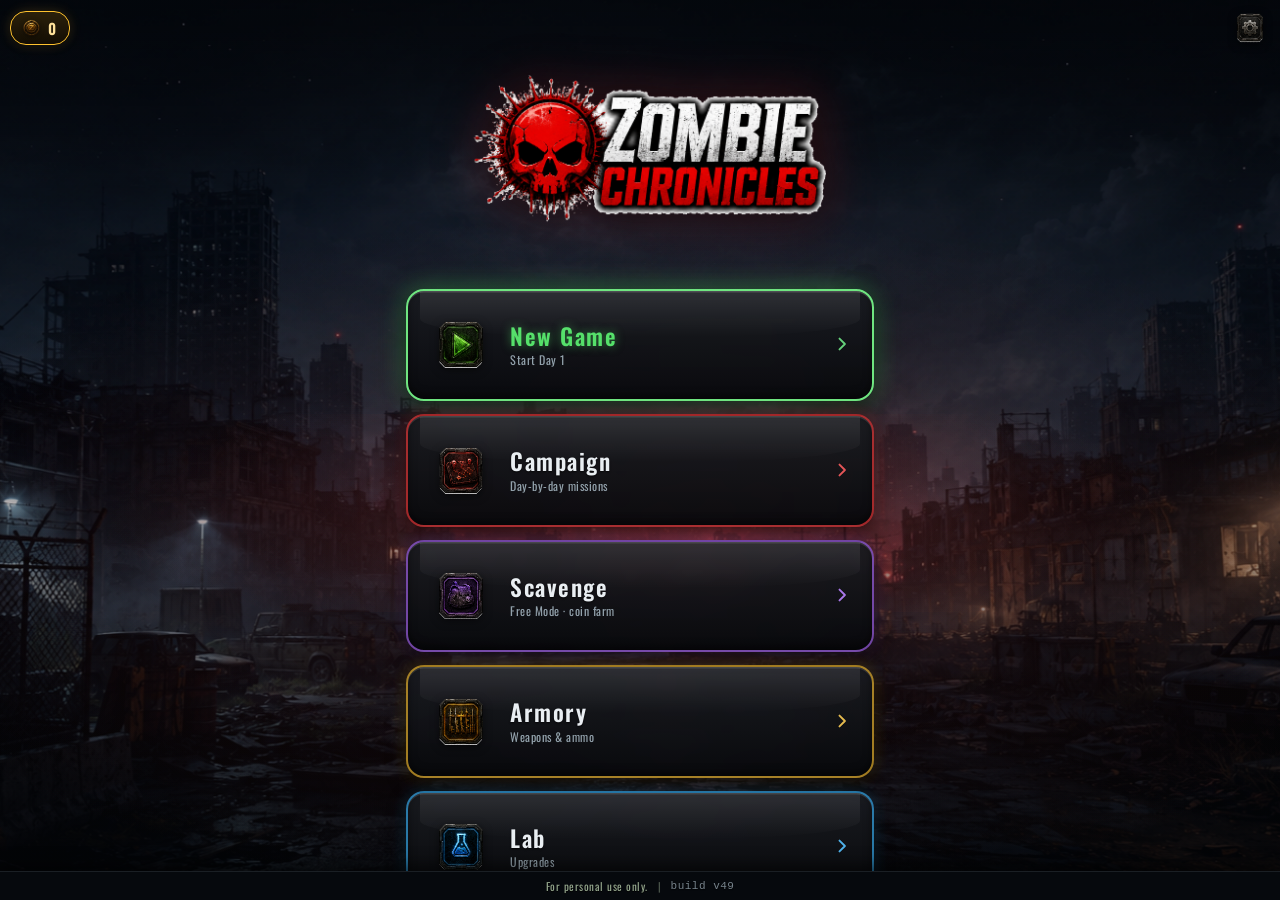
==== commit cb71162c: "Tipografia: Courier New leva, valodi jatek-betuk (3 valtozat probara) - css/fonts.css + assets/fonts" ====
--- a/index.html
+++ b/index.html
@@ -13,7 +13,8 @@
   <link rel="manifest" href="manifest.webmanifest" />
   <link rel="icon" href="assets/ui/appicon.png" />
   <link rel="apple-touch-icon" href="assets/ui/appicon.png" />
-  <link rel="stylesheet" href="css/style.css?v=56" />
+  <link rel="stylesheet" href="css/fonts.css?v=63" />
+  <link rel="stylesheet" href="css/style.css?v=63" />
 </head>
 <body>
   <div id="app">
@@ -64,17 +65,17 @@
     <div id="rotate-note">Rotate your device to landscape · Fordítsd fekvő módba</div>
   </div>
 
-  <script src="js/const.js?v=56"></script>
-  <script src="js/save.js?v=56"></script>
-  <script src="js/i18n.js?v=56"></script>
-  <script src="js/icons.js?v=56"></script>
-  <script src="js/audio.js?v=56"></script>
-  <script src="js/sprites.js?v=56"></script>
-  <script src="js/enemy_sprites.js?v=56"></script>
-  <script src="js/part_rig.js?v=56"></script>
-  <script src="js/input.js?v=56"></script>
-  <script src="js/game.js?v=56"></script>
-  <script src="js/ui.js?v=56"></script>
-  <script src="js/main.js?v=56"></script>
+  <script src="js/const.js?v=63"></script>
+  <script src="js/save.js?v=63"></script>
+  <script src="js/i18n.js?v=63"></script>
+  <script src="js/icons.js?v=63"></script>
+  <script src="js/audio.js?v=63"></script>
+  <script src="js/sprites.js?v=63"></script>
+  <script src="js/enemy_sprites.js?v=63"></script>
+  <script src="js/part_rig.js?v=63"></script>
+  <script src="js/input.js?v=63"></script>
+  <script src="js/game.js?v=63"></script>
+  <script src="js/ui.js?v=63"></script>
+  <script src="js/main.js?v=63"></script>
 </body>
 </html>
--- a/css/fonts.css
+++ b/css/fonts.css
@@ -0,0 +1,19 @@
+﻿/* Betukeszletek - SIL Open Font License 1.1 (szabad kereskedelmi felhasznalas).
+   A .woff2 fajlok az assets/fonts/ mappaban vannak: sima fajlok, NEM fuggoseg,
+   nincs CDN-hivas, nincs build lepes. A subsetek (latin / latin-ext) a Google
+   Fonts eredeti unicode-range-eit hasznaljak - a latin-ext adja a magyar o'' u''-t. */
+@font-face { font-family: 'ZKOswald'; font-style: normal; font-weight: 400; font-display: swap; src: url('../assets/fonts/oswald-400-latin-ext.woff2') format('woff2'); unicode-range: U+0100-02BA, U+02BD-02C5, U+02C7-02CC, U+02CE-02D7, U+02DD-02FF, U+0304, U+0308, U+0329, U+1D00-1DBF, U+1E00-1E9F, U+1EF2-1EFF, U+2020, U+20A0-20AB, U+20AD-20C0, U+2113, U+2C60-2C7F, U+A720-A7FF; }
+@font-face { font-family: 'ZKOswald'; font-style: normal; font-weight: 400; font-display: swap; src: url('../assets/fonts/oswald-400-latin.woff2') format('woff2'); unicode-range: U+0000-00FF, U+0131, U+0152-0153, U+02BB-02BC, U+02C6, U+02DA, U+02DC, U+0304, U+0308, U+0329, U+2000-206F, U+20AC, U+2122, U+2191, U+2193, U+2212, U+2215, U+FEFF, U+FFFD; }
+@font-face { font-family: 'ZKOswald'; font-style: normal; font-weight: 600; font-display: swap; src: url('../assets/fonts/oswald-600-latin-ext.woff2') format('woff2'); unicode-range: U+0100-02BA, U+02BD-02C5, U+02C7-02CC, U+02CE-02D7, U+02DD-02FF, U+0304, U+0308, U+0329, U+1D00-1DBF, U+1E00-1E9F, U+1EF2-1EFF, U+2020, U+20A0-20AB, U+20AD-20C0, U+2113, U+2C60-2C7F, U+A720-A7FF; }
+@font-face { font-family: 'ZKOswald'; font-style: normal; font-weight: 600; font-display: swap; src: url('../assets/fonts/oswald-600-latin.woff2') format('woff2'); unicode-range: U+0000-00FF, U+0131, U+0152-0153, U+02BB-02BC, U+02C6, U+02DA, U+02DC, U+0304, U+0308, U+0329, U+2000-206F, U+20AC, U+2122, U+2191, U+2193, U+2212, U+2215, U+FEFF, U+FFFD; }
+@font-face { font-family: 'ZKRajdhani'; font-style: normal; font-weight: 500; font-display: swap; src: url('../assets/fonts/rajdhani-500-latin-ext.woff2') format('woff2'); unicode-range: U+0100-02BA, U+02BD-02C5, U+02C7-02CC, U+02CE-02D7, U+02DD-02FF, U+0304, U+0308, U+0329, U+1D00-1DBF, U+1E00-1E9F, U+1EF2-1EFF, U+2020, U+20A0-20AB, U+20AD-20C0, U+2113, U+2C60-2C7F, U+A720-A7FF; }
+@font-face { font-family: 'ZKRajdhani'; font-style: normal; font-weight: 500; font-display: swap; src: url('../assets/fonts/rajdhani-500-latin.woff2') format('woff2'); unicode-range: U+0000-00FF, U+0131, U+0152-0153, U+02BB-02BC, U+02C6, U+02DA, U+02DC, U+0304, U+0308, U+0329, U+2000-206F, U+20AC, U+2122, U+2191, U+2193, U+2212, U+2215, U+FEFF, U+FFFD; }
+@font-face { font-family: 'ZKRajdhani'; font-style: normal; font-weight: 700; font-display: swap; src: url('../assets/fonts/rajdhani-700-latin-ext.woff2') format('woff2'); unicode-range: U+0100-02BA, U+02BD-02C5, U+02C7-02CC, U+02CE-02D7, U+02DD-02FF, U+0304, U+0308, U+0329, U+1D00-1DBF, U+1E00-1E9F, U+1EF2-1EFF, U+2020, U+20A0-20AB, U+20AD-20C0, U+2113, U+2C60-2C7F, U+A720-A7FF; }
+@font-face { font-family: 'ZKRajdhani'; font-style: normal; font-weight: 700; font-display: swap; src: url('../assets/fonts/rajdhani-700-latin.woff2') format('woff2'); unicode-range: U+0000-00FF, U+0131, U+0152-0153, U+02BB-02BC, U+02C6, U+02DA, U+02DC, U+0304, U+0308, U+0329, U+2000-206F, U+20AC, U+2122, U+2191, U+2193, U+2212, U+2215, U+FEFF, U+FFFD; }
+@font-face { font-family: 'ZKBlackOps'; font-style: normal; font-weight: 400; font-display: swap; src: url('../assets/fonts/blackops-400-latin-ext.woff2') format('woff2'); unicode-range: U+0100-02BA, U+02BD-02C5, U+02C7-02CC, U+02CE-02D7, U+02DD-02FF, U+0304, U+0308, U+0329, U+1D00-1DBF, U+1E00-1E9F, U+1EF2-1EFF, U+2020, U+20A0-20AB, U+20AD-20C0, U+2113, U+2C60-2C7F, U+A720-A7FF; }
+@font-face { font-family: 'ZKBlackOps'; font-style: normal; font-weight: 400; font-display: swap; src: url('../assets/fonts/blackops-400-latin.woff2') format('woff2'); unicode-range: U+0000-00FF, U+0131, U+0152-0153, U+02BB-02BC, U+02C6, U+02DA, U+02DC, U+0304, U+0308, U+0329, U+2000-206F, U+20AC, U+2122, U+2191, U+2193, U+2212, U+2215, U+FEFF, U+FFFD; }
+@font-face { font-family: 'ZKBarlowCond'; font-style: normal; font-weight: 400; font-display: swap; src: url('../assets/fonts/barlowcond-400-latin-ext.woff2') format('woff2'); unicode-range: U+0100-02BA, U+02BD-02C5, U+02C7-02CC, U+02CE-02D7, U+02DD-02FF, U+0304, U+0308, U+0329, U+1D00-1DBF, U+1E00-1E9F, U+1EF2-1EFF, U+2020, U+20A0-20AB, U+20AD-20C0, U+2113, U+2C60-2C7F, U+A720-A7FF; }
+@font-face { font-family: 'ZKBarlowCond'; font-style: normal; font-weight: 400; font-display: swap; src: url('../assets/fonts/barlowcond-400-latin.woff2') format('woff2'); unicode-range: U+0000-00FF, U+0131, U+0152-0153, U+02BB-02BC, U+02C6, U+02DA, U+02DC, U+0304, U+0308, U+0329, U+2000-206F, U+20AC, U+2122, U+2191, U+2193, U+2212, U+2215, U+FEFF, U+FFFD; }
+@font-face { font-family: 'ZKBarlowCond'; font-style: normal; font-weight: 600; font-display: swap; src: url('../assets/fonts/barlowcond-600-latin-ext.woff2') format('woff2'); unicode-range: U+0100-02BA, U+02BD-02C5, U+02C7-02CC, U+02CE-02D7, U+02DD-02FF, U+0304, U+0308, U+0329, U+1D00-1DBF, U+1E00-1E9F, U+1EF2-1EFF, U+2020, U+20A0-20AB, U+20AD-20C0, U+2113, U+2C60-2C7F, U+A720-A7FF; }
+@font-face { font-family: 'ZKBarlowCond'; font-style: normal; font-weight: 600; font-display: swap; src: url('../assets/fonts/barlowcond-600-latin.woff2') format('woff2'); unicode-range: U+0000-00FF, U+0131, U+0152-0153, U+02BB-02BC, U+02C6, U+02DA, U+02DC, U+0304, U+0308, U+0329, U+2000-206F, U+20AC, U+2122, U+2191, U+2193, U+2212, U+2215, U+FEFF, U+FFFD; }
+
--- a/css/style.css
+++ b/css/style.css
@@ -42,7 +42,35 @@
   /* fém bevel: felső fény + alsó árnyék + belső keret */
   --ui-bevel: inset 0 1.5px 0 rgba(255,255,255,.14), inset 0 -3px 8px rgba(0,0,0,.55), inset 0 0 0 1px rgba(0,0,0,.35);
   --ui-shadow: 0 6px 20px rgba(0,0,0,.6);
-}
+
+  /* --- KOPOTT FÉM-PLAKETT recept (board-hangulat a bolt/labor kártyáin) ---
+     steel-face: felső sheen + finom szálcsiszolás + gunmetal alap
+     plaque-inset: belső acél-perem + felső él-fény + alsó mély árnyék
+     rvt: egyetlen szegecs (radial), a ::after négy sarokba pozicionálja */
+  --steel-face:
+    linear-gradient(155deg, rgba(255,255,255,.06), transparent 38%),
+    repeating-linear-gradient(90deg, rgba(255,255,255,.015) 0 1px, transparent 1px 3px),
+    radial-gradient(130% 90% at 50% -10%, rgba(58,64,74,.94), rgba(24,27,32,.96) 55%, rgba(11,13,16,.98));
+  --steel-edge: rgba(8,10,13,.9);
+  --plaque-inset: inset 0 0 0 1px rgba(160,175,190,.16), inset 0 1.5px 0 rgba(255,255,255,.16), inset 0 -4px 10px rgba(0,0,0,.55);
+  --rvt: radial-gradient(circle at 35% 30%, #cfd9e2 0 1.2px, #8792a0 2.4px, #2a3038 3.6px, rgba(0,0,0,.55) 4.4px, transparent 5px);
+
+  /* ============ TIPOGRÁFIA ============
+     --font-ui      = folyó szöveg (statok, leírások, árak)
+     --font-display = címek, gombfeliratok, számok — a „hangot" ez adja
+     A .f-* body-osztályok cserélik (lásd lentebb); alapértelmezés: katonai condensed. */
+  --font-ui: 'ZKOswald', 'Arial Narrow', system-ui, sans-serif;
+  --font-display: 'ZKOswald', 'Arial Narrow', system-ui, sans-serif;
+  --disp-track: 1.5px;   /* display betűköz — fontonként más optimum */
+}
+
+/* --- betűtípus-variánsok (QA-kapcsoló: index.html#képernyő@@@f-rajdhani) --- */
+body.f-oswald   { --font-ui: 'ZKOswald', 'Arial Narrow', system-ui, sans-serif;
+                  --font-display: 'ZKOswald', 'Arial Narrow', system-ui, sans-serif; --disp-track: 1.5px; }
+body.f-rajdhani { --font-ui: 'ZKRajdhani', 'Segoe UI', system-ui, sans-serif;
+                  --font-display: 'ZKRajdhani', 'Segoe UI', system-ui, sans-serif; --disp-track: 2px; }
+body.f-poster   { --font-ui: 'ZKBarlowCond', 'Arial Narrow', system-ui, sans-serif;
+                  --font-display: 'ZKBlackOps', 'Impact', system-ui, sans-serif; --disp-track: 1px; }
 
 html, body {
   width: 100%;
@@ -54,7 +82,7 @@
   overscroll-behavior: none;
   user-select: none;
   -webkit-user-select: none;
-  font-family: "Courier New", ui-monospace, monospace;
+  font-family: var(--font-ui);
   color: var(--text);
 }
 
@@ -158,7 +186,7 @@
   box-shadow: 0 3px 10px rgba(0,0,0,.5), inset 0 1px 0 rgba(255,255,255,.08);
   -webkit-backdrop-filter: blur(4px); backdrop-filter: blur(4px);
 }
-#weaponchip img { width: 50px; height: 25px; image-rendering: pixelated; filter: drop-shadow(0 1px 2px rgba(0,0,0,.6)); }
+#weaponchip img { width: 50px; height: 25px; object-fit: contain; image-rendering: auto; filter: drop-shadow(0 1px 2px rgba(0,0,0,.6)); }
 #weaponchip .wc-text { display: flex; flex-direction: column; line-height: 1.28; }
 #weaponname { font-size: 10px; font-weight: bold; letter-spacing: .5px; color: var(--text); text-shadow: 0 1px 1px rgba(0,0,0,.6); }
 #ammocount { font-size: 13px; font-weight: bold; color: var(--amber); text-shadow: 0 1px 1px rgba(0,0,0,.6); }
@@ -242,6 +270,31 @@
   scrollbar-width: none;
 }
 .screen::-webkit-scrollbar { display: none; }
+
+/* --- BOLT / LABOR / BEÁLLÍTÁSOK: festett artwork-háttér (board-recept) ---
+   A kép a GÖRGETŐ elem saját backgroundja (attachment: scroll = az elemhez
+   rögzül, csak a tartalom görög felette) → nem kell külön DOM-réteg.
+   Rétegek felülről: kategória-derengés → olvashatósági scrim → artwork. */
+#s-armory, #s-lab, #s-settings {
+  background:
+    radial-gradient(120% 75% at 50% 108%, rgba(255,60,40,.10), transparent 55%),
+    linear-gradient(180deg, rgba(4,6,9,.88) 0%, rgba(4,6,9,.64) 26%, rgba(4,6,9,.58) 62%, rgba(4,6,9,.90) 100%),
+    url("../assets/references/main menu background.png") center 62% / cover no-repeat #05070a;
+}
+#s-armory { /* arany bolt-derengés felülről */
+  background:
+    radial-gradient(95% 55% at 50% -4%, rgba(255,190,60,.09), transparent 62%),
+    radial-gradient(120% 75% at 50% 108%, rgba(255,60,40,.10), transparent 55%),
+    linear-gradient(180deg, rgba(4,6,9,.88) 0%, rgba(4,6,9,.64) 26%, rgba(4,6,9,.58) 62%, rgba(4,6,9,.90) 100%),
+    url("../assets/references/main menu background.png") center 62% / cover no-repeat #05070a;
+}
+#s-lab { /* kék labor-derengés felülről */
+  background:
+    radial-gradient(95% 55% at 50% -4%, rgba(56,182,255,.10), transparent 62%),
+    radial-gradient(120% 75% at 50% 108%, rgba(40,120,255,.07), transparent 55%),
+    linear-gradient(180deg, rgba(4,6,9,.88) 0%, rgba(4,6,9,.66) 26%, rgba(4,6,9,.60) 62%, rgba(4,6,9,.90) 100%),
+    url("../assets/references/main menu background.png") center 62% / cover no-repeat #05070a;
+}
 .screen.anim > * { animation: rise .32s ease-out both; }
 .screen.anim > *:nth-child(2) { animation-delay: .05s; }
 .screen.anim > *:nth-child(3) { animation-delay: .1s; }
@@ -283,7 +336,13 @@
   animation: menuGlow 6s ease-in-out infinite alternate;
 }
 @keyframes menuGlow { from { opacity: .5; } to { opacity: 1; } }
-@media (prefers-reduced-motion: reduce) { .menu-bg-img, .menu-bg-scrim::after { animation: none; } }
+/* Akadálymentesség: aki csökkentett mozgást kér, ne kapjon ambient driftet SEM
+   belépő-animációt. (Mellékhaszon: a headless QA-screenshot így determinisztikus —
+   különben a staggerelt „rise" közben kapja el a képernyőt és gombok hiányoznak.) */
+@media (prefers-reduced-motion: reduce) {
+  .menu-bg-img, .menu-bg-scrim::after { animation: none; }
+  .menu-btn, .screen.anim > *, .modalbox, .brand-logo, .result-icon, .stage-preview { animation: none !important; }
+}
 .title-inner { position: relative; z-index: 2; }
 .title-topbar {
   position: absolute; top: 8px; left: 0; right: 0; z-index: 3; display: flex; align-items: center; justify-content: space-between;
@@ -398,7 +457,7 @@
   position: fixed; left: 0; right: 0; bottom: 0; z-index: 45; pointer-events: none;
   display: flex; align-items: center; justify-content: center; gap: clamp(6px, 1.6vw, 10px); flex-wrap: nowrap;
   padding: 6px calc(10px + var(--sar)) calc(6px + var(--sab)) calc(10px + var(--sal));
-  font-family: "Courier New", ui-monospace, monospace;
+  font-family: var(--font-ui);
   /* TÖMÖR sáv (nem áttetsző) → nem úszik rá a menükártyára, tiszta lábléc-hatás */
   background: #06090d;
   border-top: 1px solid rgba(150,166,178,.14);
@@ -408,9 +467,20 @@
 .app-footer .af-sep { font-size: clamp(9px, 2.4vw, 11px); color: var(--muted); opacity: .55; }
 /* verzió-jelző — a láblécben, plain mono (a friss build ellenőrzéséhez) */
 .build-badge {
+  font-family: ui-monospace, "Courier New", monospace;   /* verziószám: szándékosan mono */
   font-size: clamp(9px, 2.4vw, 11px); letter-spacing: .5px; color: var(--ui-mute); opacity: .8;
   text-shadow: 0 1px 1px #000; white-space: nowrap;
 }
+
+/* ============ DISPLAY-TIPOGRÁFIA ============
+   Címek, gombfeliratok, nevek és SZÁMOK kapják a display-fontot — a szöveges
+   leírások/statok maradnak a --font-ui-n (kis méretben az olvashatóság a fontos). */
+.screen h2, .btn, .tab, .menu-btn .mb-tx b, .bd-num, .bd-name, .sp-info h3,
+.wname, .modalbox h2, .sp-status, .hs-label, .price, .coins, .title-coin,
+.bhud-coin, #coincount, #ammocount, #weaponname, .sp-day, .badge, .ulvl {
+  font-family: var(--font-display);
+}
+.screen h2, .btn, .tab, .menu-btn .mb-tx b, .bd-num, .modalbox h2 { letter-spacing: var(--disp-track); }
 
 /* --- általános programozott UI ikon-igazítás --- */
 .ui-ic, .mb-ic svg, .bhud-coin svg, .coin-ic, .title-coin svg { display: inline-block; vertical-align: -0.14em; }
@@ -470,6 +540,15 @@
   font-size: 22px; letter-spacing: 3px; color: var(--ui-gold-hi); margin: 4px 0; font-weight: bold;
   text-shadow: 0 2px 0 rgba(0,0,0,.6), 0 0 14px rgba(255,190,60,.35);
 }
+/* bolt/labor/beállítások cím = gravírozott fém feliratsáv (board DAY-plakett rokona) */
+#s-armory h2, #s-lab h2, #s-settings h2 {
+  font-size: 18px; padding: 9px 24px; border-radius: 11px;
+  background: linear-gradient(180deg, #3a4048, #16191e);
+  border: 1px solid var(--steel-edge);
+  box-shadow: 0 4px 12px rgba(0,0,0,.55), var(--plaque-inset);
+  text-shadow: 0 -1px 0 rgba(0,0,0,.8), 0 1px 0 rgba(255,255,255,.08), 0 0 14px rgba(255,190,60,.3);
+}
+#s-lab h2 { color: var(--ui-blue-hi); text-shadow: 0 -1px 0 rgba(0,0,0,.8), 0 1px 0 rgba(255,255,255,.08), 0 0 14px rgba(56,182,255,.35); }
 .topbar {
   width: 100%; max-width: 820px; display: flex; align-items: center; justify-content: space-between;
   gap: 10px; margin-bottom: 12px; flex: none;
@@ -482,21 +561,35 @@
 }
 .backbtn { font-size: 15px; padding: 10px 18px; }
 
-/* --- bolt-tabok (fém + arany aktív) --- */
+/* --- bolt-tabok: szegecselt fém-lemezek, aktív = arany gravírozott plakett --- */
 .tabs {
   display: flex; gap: 9px; width: 100%; max-width: 820px; margin-bottom: 13px; flex: none;
 }
 .tab {
-  flex: 1; font-family: inherit; font-size: 14px; font-weight: bold; letter-spacing: 1px;
-  padding: 12px 8px; border-radius: 11px; cursor: pointer;
-  background: var(--ui-panel); color: var(--ui-mute); border: 1.5px solid var(--ui-border);
-  box-shadow: var(--ui-bevel); transition: filter .12s;
+  position: relative; flex: 1; font-family: inherit; font-size: 14px; font-weight: bold; letter-spacing: 1.5px;
+  padding: 13px 8px; border-radius: 11px; cursor: pointer;
+  background: var(--steel-face); color: var(--ui-mute); border: 1px solid var(--steel-edge);
+  box-shadow: 0 4px 10px rgba(0,0,0,.5), var(--plaque-inset);
+  text-shadow: 0 1px 1px rgba(0,0,0,.7); transition: filter .12s;
+}
+.tab::after { /* két oldalsó szegecs */
+  content: ''; position: absolute; inset: 0; border-radius: inherit; pointer-events: none;
+  background-image: var(--rvt), var(--rvt);
+  background-size: 11px 11px; background-repeat: no-repeat;
+  background-position: 6px 50%, calc(100% - 6px) 50%;
 }
 .tab.active {
-  color: #2a1900;
-  background: linear-gradient(180deg, var(--ui-gold-hi), var(--ui-gold) 55%, var(--ui-gold-dk));
-  border-color: #ffe9a8;
-  box-shadow: 0 0 16px rgba(255,190,60,.35), var(--ui-bevel);
+  color: #241600;
+  background:
+    linear-gradient(155deg, rgba(255,255,255,.28), transparent 45%),
+    linear-gradient(180deg, var(--ui-gold-hi), var(--ui-gold) 52%, var(--ui-gold-dk));
+  border-color: rgba(60,38,4,.9);
+  box-shadow: 0 0 18px rgba(255,190,60,.35), 0 4px 10px rgba(0,0,0,.5),
+    inset 0 1.5px 0 rgba(255,255,255,.5), inset 0 -3px 7px rgba(122,74,10,.55), inset 0 0 0 1px rgba(120,72,8,.4);
+  text-shadow: 0 1px 0 rgba(255,240,190,.55);
+}
+.tab.active::after { /* aktív arany lemezen sötét bronz szegecsek */
+  --rvt: radial-gradient(circle at 35% 30%, #ffe9b0 0 1.2px, #b07f22 2.4px, #5c3c08 3.6px, rgba(40,24,0,.55) 4.4px, transparent 5px);
 }
 @media (hover: hover) { .tab:hover:not(.active) { filter: brightness(1.2); } }
 
@@ -517,7 +610,9 @@
 .ammo-buys { display: flex; gap: 8px; width: 100%; margin-top: auto; }
 .ammo-buy {
   flex: 1; display: flex; flex-direction: column; align-items: center; gap: 5px;
-  background: #0d130d; border: 1.5px solid #223022; border-radius: 9px; padding: 7px 6px;
+  background: linear-gradient(180deg, #14171c, #0b0d10);
+  border: 1px solid var(--steel-edge); border-radius: 9px; padding: 7px 6px;
+  box-shadow: inset 0 0 0 1px rgba(160,175,190,.1), inset 0 1px 0 rgba(255,255,255,.07);
 }
 .ammo-buy .price { font-size: 11px; }
 .ammo-buy .price em { font-style: normal; color: var(--green-hi); font-size: 9.5px; }
@@ -820,20 +915,38 @@
   display: grid; grid-template-columns: repeat(auto-fill, minmax(230px, 1fr));
   gap: 12px; width: 100%; max-width: 780px;
 }
+/* labor: szélesebb, fekvő kártyák — elfér a leírás + a szint-pipek egy sorban */
+#s-lab .cardgrid { grid-template-columns: repeat(auto-fill, minmax(320px, 1fr)); }
+/* kártya = KOPOTT FÉM-PLAKETT (szálcsiszolt gunmetal, szegecsek, kategória-akcentus) */
 .card {
   position: relative;
-  background: linear-gradient(180deg, rgba(30,33,39,.94), rgba(13,15,19,.96));
-  border: 1.5px solid var(--ui-border); border-radius: 14px;
-  padding: 13px 14px 12px;
-  box-shadow: var(--ui-shadow), var(--ui-bevel);
+  background: var(--steel-face);
+  border: 1px solid var(--steel-edge); border-radius: 13px;
+  padding: 15px 15px 13px;
+  box-shadow: 0 8px 22px rgba(0,0,0,.62), var(--plaque-inset);
   display: flex; flex-direction: column; gap: 7px;
+  --acc: var(--ui-gold);  /* armory = arany; labor felülírja kékre */
+}
+#s-lab .card { --acc: var(--ui-blue); }
+.card::before { /* felső kategória-akcentvonal (arany bolt / kék labor) */
+  content: ''; position: absolute; top: 0; left: 20px; right: 20px; height: 2px; border-radius: 2px;
+  background: linear-gradient(90deg, transparent, var(--acc), transparent); opacity: .5; pointer-events: none;
+}
+.card::after { /* szegecsek a négy sarokban */
+  content: ''; position: absolute; inset: 0; border-radius: inherit; pointer-events: none;
+  background-image: var(--rvt), var(--rvt), var(--rvt), var(--rvt);
+  background-size: 11px 11px; background-repeat: no-repeat;
+  background-position: 6px 6px, calc(100% - 6px) 6px, 6px calc(100% - 6px), calc(100% - 6px) calc(100% - 6px);
 }
 .card.flash { animation: card-flash .7s ease-out; }
 @keyframes card-flash {
   0% { box-shadow: 0 0 0 3px var(--green-hi), 0 0 26px 6px rgba(125, 219, 79, .55); }
-  100% { box-shadow: 0 3px 0 rgba(0,0,0,.5); }
-}
-.wcard.equipped { border-color: var(--green); box-shadow: 0 0 12px rgba(125, 219, 79, .22), 0 3px 0 rgba(0,0,0,.5); }
+  100% { box-shadow: 0 8px 22px rgba(0,0,0,.62), var(--plaque-inset); }
+}
+.wcard.equipped {
+  border-color: rgba(85,224,106,.55);
+  box-shadow: 0 0 14px rgba(85,224,106,.22), 0 8px 22px rgba(0,0,0,.62), var(--plaque-inset);
+}
 .badge {
   position: absolute; top: -9px; right: 10px;
   background: var(--green); color: #10200a;
@@ -842,15 +955,21 @@
   box-shadow: 0 2px 4px rgba(0,0,0,.5);
 }
 .badge.dim { background: #3d523d; color: #c6d8bc; }
+/* fegyver-vitrin: mély, semleges acél-ablak (a HD festett sprite-nak) */
 .wicon {
-  align-self: center;
+  align-self: center; width: 100%;
   background:
-    radial-gradient(60% 80% at 50% 45%, rgba(125, 219, 79, .08), transparent),
-    linear-gradient(180deg, #0d130d, #101710);
-  border: 1.5px solid #223022; border-radius: 9px;
-  padding: 6px 10px;
-}
-.wicon img { width: 120px; height: 60px; image-rendering: pixelated; display: block; }
+    radial-gradient(80% 90% at 50% 40%, rgba(70,78,90,.35), transparent 75%),
+    linear-gradient(180deg, #0c0e12, #14171c 55%, #0a0c0f);
+  border: 1px solid var(--steel-edge); border-radius: 9px;
+  box-shadow: inset 0 2px 8px rgba(0,0,0,.7), inset 0 0 0 1px rgba(160,175,190,.12), inset 0 0 22px rgba(0,0,0,.5);
+  padding: 8px 10px;
+  display: flex; align-items: center; justify-content: center;
+}
+.wicon img {
+  width: auto; max-width: 100%; height: 58px; object-fit: contain;
+  image-rendering: auto; display: block; filter: drop-shadow(0 3px 5px rgba(0,0,0,.6));
+}
 .wname { font-size: 14px; font-weight: bold; letter-spacing: .5px; }
 .wstats { display: flex; flex-direction: column; gap: 4px; }
 .srow { display: flex; align-items: center; gap: 7px; font-size: 9px; }
@@ -858,11 +977,13 @@
 .srow b { width: 44px; text-align: right; font-size: 10px; color: var(--text); flex: none; }
 .bar {
   flex: 1; height: 7px; border-radius: 4px; overflow: hidden;
-  background: #0d130d; border: 1px solid #000;
-}
+  background: #0b0d10; border: 1px solid #000;
+  box-shadow: inset 0 1px 2px rgba(0,0,0,.7);
+}
+/* statbár = borostyán/arany (referencia szerint) — zöld csak ready/success */
 .bar i {
   display: block; height: 100%;
-  background: linear-gradient(90deg, #4c8a32, #8ae05e);
+  background: linear-gradient(90deg, #8a5a16, #f2b736 70%, #ffe08a);
   border-radius: 3px;
 }
 .wtags { font-size: 9.5px; color: var(--amber); min-height: 13px; }
@@ -872,13 +993,16 @@
 .price.na { color: #8a5a4a; }
 .ammoinfo-sm { font-size: 9px; color: var(--muted); width: 100%; text-align: right; }
 
-/* labor-kártya */
+/* labor-kártya (kék kategória) */
 .ucard { flex-direction: row; align-items: center; gap: 12px; }
-.ucard.maxed { border-color: #4a5a2a; }
+.ucard.maxed { border-color: rgba(85,224,106,.4); }
 .uicon {
   flex: none; width: 52px; height: 52px; border-radius: 10px;
-  background: linear-gradient(180deg, #0d130d, #101710);
-  border: 1.5px solid #223022;
+  background:
+    radial-gradient(70% 70% at 50% 35%, rgba(56,182,255,.12), transparent 75%),
+    linear-gradient(180deg, #0c0e12, #0a0c0f);
+  border: 1px solid var(--steel-edge);
+  box-shadow: inset 0 2px 6px rgba(0,0,0,.7), inset 0 0 0 1px rgba(160,175,190,.12);
   display: flex; align-items: center; justify-content: center;
 }
 .uicon img { width: 36px; height: 36px; image-rendering: pixelated; }
@@ -886,27 +1010,31 @@
 .ulvl { color: var(--muted); font-size: 10.5px; }
 .udesc { font-size: 10px; color: var(--muted); }
 .ucard .wact { flex-direction: column; align-items: flex-end; gap: 5px; margin: 0; }
-.pips { display: inline-flex; gap: 2.5px; flex-wrap: wrap; }
+.pips { display: inline-flex; gap: 2px; flex-wrap: wrap; max-width: 100%; }
 .pips i {
-  width: 10px; height: 10px; border-radius: 2.5px;
-  background: #1a231a; border: 1px solid #000;
-}
-.pips i.on {
-  background: linear-gradient(180deg, #a5e87e, #4c8a32);
-  box-shadow: 0 0 4px rgba(125, 219, 79, .5);
+  width: 7px; height: 7px; border-radius: 2px;
+  background: #121821; border: 1px solid #000;
+}
+.pips i.on { /* labor-fejlesztés szintjei = kék kategória-izzás */
+  background: linear-gradient(180deg, #a6e2ff, #2277c8);
+  box-shadow: 0 0 4px rgba(56, 182, 255, .55);
 }
 
 /* --- eredmény / szünet modal --- */
 .modalbox {
   margin: auto;
-  background:
-    radial-gradient(120% 90% at 50% 0%, rgba(40,44,52,.5), transparent 60%),
-    linear-gradient(180deg, rgba(26,29,34,.96), rgba(10,12,15,.98));
-  border: 1.5px solid var(--ui-border);
+  background: var(--steel-face);
+  border: 1px solid var(--steel-edge);
   border-radius: 18px; padding: 24px 26px; width: min(390px, 92vw);
   display: flex; flex-direction: column; gap: 12px; align-items: center; text-align: center;
-  box-shadow: 0 18px 50px rgba(0, 0, 0, .72), var(--ui-bevel);
+  box-shadow: 0 18px 50px rgba(0, 0, 0, .72), var(--plaque-inset);
   animation: modal-in .28s cubic-bezier(.2, 1.4, .4, 1) both;
+}
+.modalbox::after { /* szegecsek a négy sarokban (fém-plakett) */
+  content: ''; position: absolute; inset: 0; border-radius: inherit; pointer-events: none;
+  background-image: var(--rvt), var(--rvt), var(--rvt), var(--rvt);
+  background-size: 11px 11px; background-repeat: no-repeat;
+  background-position: 8px 8px, calc(100% - 8px) 8px, 8px calc(100% - 8px), calc(100% - 8px) calc(100% - 8px);
 }
 .modalbox::before { /* felső arany accent-vonal */
   content: ''; position: absolute; top: 0; left: 26px; right: 26px; height: 2px; border-radius: 2px;
@@ -933,13 +1061,16 @@
 .modalbox.loadout { gap: 9px; }
 .lo-weapon {
   display: flex; align-items: center; gap: 8px; width: 100%;
-  background: linear-gradient(180deg, rgba(34,38,44,.9), rgba(12,14,18,.94)); border: 1.5px solid var(--ui-border); border-radius: 12px; padding: 8px 9px;
-  box-shadow: var(--ui-bevel);
+  background:
+    radial-gradient(80% 90% at 50% 40%, rgba(70,78,90,.3), transparent 75%),
+    linear-gradient(180deg, #0c0e12, #14171c 55%, #0a0c0f);
+  border: 1px solid var(--steel-edge); border-radius: 12px; padding: 8px 9px;
+  box-shadow: inset 0 2px 8px rgba(0,0,0,.7), inset 0 0 0 1px rgba(160,175,190,.12);
 }
 .modalbox.loadout .lo-arrow { width: auto; padding: 8px 12px; font-size: 14px; flex: none; }
 .modalbox.loadout .lo-row .btn { width: auto; }
 .lo-winfo { flex: 1; display: flex; flex-direction: column; align-items: center; gap: 2px; min-width: 0; }
-.lo-winfo img { width: 96px; height: 48px; image-rendering: pixelated; }
+.lo-winfo img { width: auto; max-width: 130px; height: 48px; object-fit: contain; image-rendering: auto; filter: drop-shadow(0 3px 5px rgba(0,0,0,.6)); }
 #lo-wname { font-size: 12px; font-weight: bold; }
 #lo-wammo { font-size: 10px; color: var(--muted); }
 #lo-wammo .lo-empty { color: var(--red); }
@@ -954,16 +1085,22 @@
 
 /* --- beállítások --- */
 .settings-panel {
-  width: 100%; max-width: 520px;
-  background: linear-gradient(180deg, rgba(28,31,37,.95), rgba(12,14,18,.97));
-  border: 1.5px solid var(--ui-border); border-radius: 16px;
+  position: relative; width: 100%; max-width: 520px;
+  background: var(--steel-face);
+  border: 1px solid var(--steel-edge); border-radius: 16px;
   padding: 8px 18px 18px;
-  box-shadow: var(--ui-shadow), var(--ui-bevel);
+  box-shadow: 0 8px 22px rgba(0,0,0,.62), var(--plaque-inset);
   display: flex; flex-direction: column;
+}
+.settings-panel::after { /* szegecsek a négy sarokban */
+  content: ''; position: absolute; inset: 0; border-radius: inherit; pointer-events: none;
+  background-image: var(--rvt), var(--rvt), var(--rvt), var(--rvt);
+  background-size: 11px 11px; background-repeat: no-repeat;
+  background-position: 7px 7px, calc(100% - 7px) 7px, 7px calc(100% - 7px), calc(100% - 7px) calc(100% - 7px);
 }
 .settingsrow {
   display: flex; align-items: center; justify-content: space-between;
-  gap: 10px; padding: 11px 0; border-bottom: 1px solid var(--line);
+  gap: 10px; padding: 11px 0; border-bottom: 1px solid rgba(150,166,178,.14);
   font-size: 13px;
 }
 .settingsrow:last-child { border-bottom: none; padding-bottom: 0; }
@@ -977,8 +1114,9 @@
 .settings-sep { text-align: center; font-size: 9.5px; color: var(--muted); letter-spacing: 1px; margin: 12px 0 2px; }
 textarea.save-io {
   width: 100%; height: 72px; margin: 10px 0 2px;
-  background: #0d130d; color: var(--text);
-  border: 2px solid var(--line); border-radius: 8px;
+  background: #0c0e11; color: var(--text);
+  border: 1.5px solid rgba(150,166,178,.22); border-radius: 8px;
+  box-shadow: inset 0 2px 6px rgba(0,0,0,.6);
   font-family: inherit; font-size: 10px; padding: 8px;
   resize: none;
 }
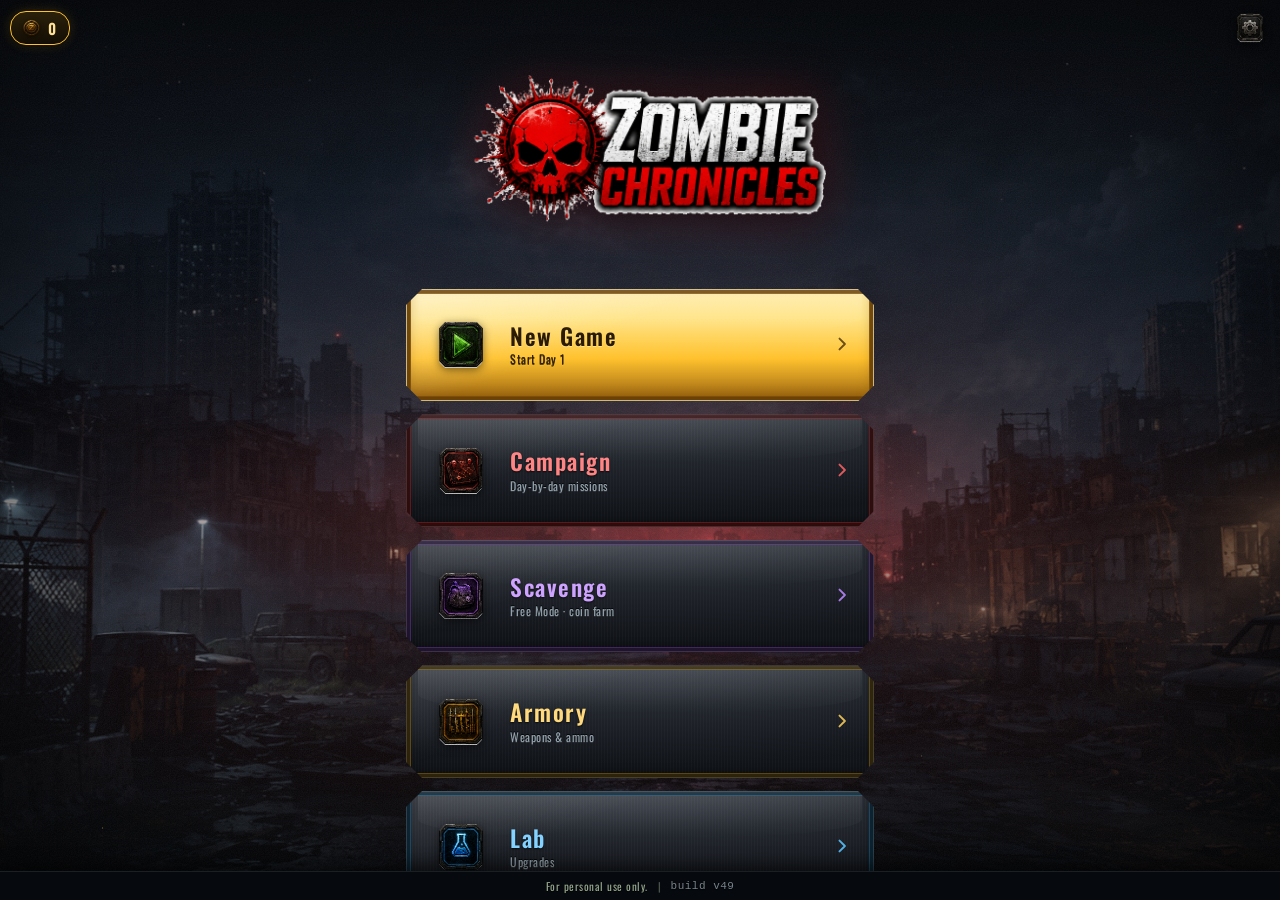
==== commit 976d32e2: "UI-egysegesites: femlemez-gombrendszer, zold kivezetese, atmoszfera A panasz: az egesz felulet gagyi" ====
--- a/index.html
+++ b/index.html
@@ -13,8 +13,8 @@
   <link rel="manifest" href="manifest.webmanifest" />
   <link rel="icon" href="assets/ui/appicon.png" />
   <link rel="apple-touch-icon" href="assets/ui/appicon.png" />
-  <link rel="stylesheet" href="css/fonts.css?v=63" />
-  <link rel="stylesheet" href="css/style.css?v=63" />
+  <link rel="stylesheet" href="css/fonts.css?v=65" />
+  <link rel="stylesheet" href="css/style.css?v=65" />
 </head>
 <body>
   <div id="app">
@@ -65,17 +65,17 @@
     <div id="rotate-note">Rotate your device to landscape · Fordítsd fekvő módba</div>
   </div>
 
-  <script src="js/const.js?v=63"></script>
-  <script src="js/save.js?v=63"></script>
-  <script src="js/i18n.js?v=63"></script>
-  <script src="js/icons.js?v=63"></script>
-  <script src="js/audio.js?v=63"></script>
-  <script src="js/sprites.js?v=63"></script>
-  <script src="js/enemy_sprites.js?v=63"></script>
-  <script src="js/part_rig.js?v=63"></script>
-  <script src="js/input.js?v=63"></script>
-  <script src="js/game.js?v=63"></script>
-  <script src="js/ui.js?v=63"></script>
-  <script src="js/main.js?v=63"></script>
+  <script src="js/const.js?v=65"></script>
+  <script src="js/save.js?v=65"></script>
+  <script src="js/i18n.js?v=65"></script>
+  <script src="js/icons.js?v=65"></script>
+  <script src="js/audio.js?v=65"></script>
+  <script src="js/sprites.js?v=65"></script>
+  <script src="js/enemy_sprites.js?v=65"></script>
+  <script src="js/part_rig.js?v=65"></script>
+  <script src="js/input.js?v=65"></script>
+  <script src="js/game.js?v=65"></script>
+  <script src="js/ui.js?v=65"></script>
+  <script src="js/main.js?v=65"></script>
 </body>
 </html>
--- a/css/style.css
+++ b/css/style.css
@@ -180,8 +180,9 @@
 #weaponchip {
   position: absolute; top: 38px; left: calc(10px + var(--sal));
   display: flex; align-items: center; gap: 8px; overflow: hidden;
-  background: linear-gradient(180deg, rgba(20,28,22,.78), rgba(8,13,9,.85));
-  border: 1.5px solid rgba(90, 120, 84, .55);
+  /* HUD-chip: semleges acél (a régi zöld árnyalat a v1-ből maradt itt) */
+  background: linear-gradient(180deg, rgba(24,27,32,.8), rgba(8,10,13,.86));
+  border: 1.5px solid rgba(150,166,178,.34);
   border-radius: 11px; padding: 4px 12px 4px 6px;
   box-shadow: 0 3px 10px rgba(0,0,0,.5), inset 0 1px 0 rgba(255,255,255,.08);
   -webkit-backdrop-filter: blur(4px); backdrop-filter: blur(4px);
@@ -295,6 +296,52 @@
     linear-gradient(180deg, rgba(4,6,9,.88) 0%, rgba(4,6,9,.66) 26%, rgba(4,6,9,.60) 62%, rgba(4,6,9,.90) 100%),
     url("../assets/references/main menu background.png") center 62% / cover no-repeat #05070a;
 }
+/* ============ ATMOSZFÉRA-RÉTEG (pernye + filmszemcse + vignetta) ============
+   A képernyők eddig „háttérkép + sötétítő fátyol" voltak, semmi élet. Ez a réteg
+   adja a mélységet — tiszta CSS, NULLA asset és nulla kredit.
+   Elhelyezés: position:fixed, hogy görgetéskor NE ússzon el a tartalommal.
+   Rétegsorrend: a képernyő saját háttere → scr-fx → tartalom. */
+.scr-fx { position: fixed; inset: 0; z-index: -1; pointer-events: none; overflow: hidden; }
+/* a title/board saját háttér-rétegei miatt ott feljebb kell ülnie */
+.title-screen .scr-fx { z-index: 1; }
+.board-screen .scr-fx { z-index: 2; }
+/* a belépő animáció NEM vonatkozik rá (a transform elrontaná a position:fixed-et) */
+.screen.anim > .scr-fx { animation: none; }
+
+.scr-fx::before {   /* felszálló pernye/por — lassú, ritka, meleg tónusú */
+  content: ''; position: absolute; left: 0; right: 0; top: 0; height: 200%;
+  background-repeat: repeat;
+  background-size: 100% 50%;
+  background-image:
+    radial-gradient(1.6px 1.6px at 8% 92%,  rgba(255,176,92,.55), transparent 60%),
+    radial-gradient(1.2px 1.2px at 23% 76%, rgba(255,140,60,.42), transparent 60%),
+    radial-gradient(1.9px 1.9px at 41% 88%, rgba(255,196,120,.4), transparent 60%),
+    radial-gradient(1.1px 1.1px at 57% 68%, rgba(255,150,70,.5), transparent 60%),
+    radial-gradient(1.7px 1.7px at 72% 84%, rgba(255,180,100,.36), transparent 60%),
+    radial-gradient(1.3px 1.3px at 88% 72%, rgba(255,160,80,.46), transparent 60%),
+    radial-gradient(1px 1px   at 33% 58%,  rgba(255,210,150,.3), transparent 60%),
+    radial-gradient(1.4px 1.4px at 65% 52%, rgba(255,170,90,.28), transparent 60%);
+  animation: emberDrift 42s linear infinite;
+  will-change: transform;
+}
+@keyframes emberDrift { from { transform: translateY(0); } to { transform: translateY(-50%); } }
+
+/* Filmszemcse — CSAK a zaj kerül blend-módba, és nagyon halkan. Az első kísérlet
+   0.5 opacitással + a vignettával EGYÜTT ment soft-lightba: tejfehérre mosta a
+   festett hátteret. A szemcse feladata textúra, nem fátyol. */
+.scr-fx::after {
+  content: ''; position: absolute; inset: 0;
+  background-image:
+    url("data:image/svg+xml,%3Csvg xmlns='http://www.w3.org/2000/svg' width='140' height='140'%3E%3Cfilter id='n'%3E%3CfeTurbulence type='fractalNoise' baseFrequency='0.85' numOctaves='4' stitchTiles='stitch'/%3E%3CfeColorMatrix type='saturate' values='0'/%3E%3C/filter%3E%3Crect width='140' height='140' filter='url(%23n)'/%3E%3C/svg%3E");
+  background-size: 140px 140px;
+  opacity: .09;
+  mix-blend-mode: overlay;
+}
+/* Vignetta — valódi sötétítés, blend NÉLKÜL (a soft-light kimosta volna) */
+.scr-fx { box-shadow: inset 0 0 clamp(70px, 16vw, 170px) rgba(0,0,0,.6); }
+
+@media (prefers-reduced-motion: reduce) { .scr-fx::before { animation: none; } }
+
 .screen.anim > * { animation: rise .32s ease-out both; }
 .screen.anim > *:nth-child(2) { animation-delay: .05s; }
 .screen.anim > *:nth-child(3) { animation-delay: .1s; }
@@ -397,19 +444,10 @@
 .menu { display: flex; flex-direction: column; gap: clamp(9px, 1.5vh, 13px); margin-top: 2.2vh; width: min(468px, 94vw); }
 /* főmenü gomb = SÖTÉT glossy fém-bár + THIN NEON accent-border (style sheet szerint) —
    nagy tap-target (spec: 100–150px mobilon), clamp() alapú robusztus méretezés. */
-.menu-btn {
-  position: relative; overflow: hidden; display: flex; align-items: center; gap: clamp(12px, 3vw, 16px); width: 100%; text-align: left; cursor: pointer; font-family: inherit;
-  min-height: clamp(84px, 12.5vh, 116px);
-  padding: clamp(12px, 2.4vw, 18px) clamp(14px, 3.4vw, 20px); border-radius: clamp(14px, 3vw, 18px); color: var(--ui-ink);
-  background: linear-gradient(180deg, rgba(26,28,33,.94), rgba(8,9,12,.96));
-  border: 2px solid color-mix(in srgb, var(--accent, #7ddb4f) 62%, transparent);
-  box-shadow:
-    0 6px 18px rgba(0,0,0,.6),
-    0 0 16px color-mix(in srgb, var(--accent, #7ddb4f) 22%, transparent),
-    inset 0 1.5px 0 rgba(255,255,255,.12), inset 0 -3px 8px rgba(0,0,0,.5);
-  -webkit-backdrop-filter: blur(6px); backdrop-filter: blur(6px);
-  animation: rise .4s both; transition: transform .1s, filter .12s, box-shadow .15s;
-}
+/* A .menu-btn vizuális definíciója a LEMEZ-RENDSZERNÉL van (lásd „NAGY MENÜLEMEZ"),
+   mert a közös .plate alapnak meg kell előznie az itteni felülírásokat. Itt csak a
+   belépő animáció marad. */
+.menu-btn { animation: rise .4s both; }
 .menu-btn:nth-child(1) { animation-delay: .05s; } .menu-btn:nth-child(2) { animation-delay: .1s; }
 .menu-btn:nth-child(3) { animation-delay: .15s; } .menu-btn:nth-child(4) { animation-delay: .2s; }
 .menu-btn:nth-child(5) { animation-delay: .25s; } .menu-btn:nth-child(6) { animation-delay: .3s; } .menu-btn:nth-child(7) { animation-delay: .35s; }
@@ -422,25 +460,21 @@
 /* az asset MAGA a 3D gomb (saját keret+glow); CSS csak méretez + finom mélység-árnyék (NINCS dupla glow/keret) */
 .menu-btn .mb-ic .aic { width: 100%; height: 100%; object-fit: contain; filter: drop-shadow(0 2px 4px rgba(0,0,0,.5)); }
 /* SVG fallback (ha nincs asset) — sötét korong accent glyph-fel */
-.menu-btn .mb-ic svg { position: relative; width: 27px; height: 27px; color: var(--accent, var(--ui-green)); filter: drop-shadow(0 0 6px color-mix(in srgb, var(--accent, #7ddb4f) 60%, transparent)); }
+.menu-btn .mb-ic svg { position: relative; width: 27px; height: 27px; color: var(--accent, var(--ui-gold)); filter: drop-shadow(0 0 6px color-mix(in srgb, var(--accent, var(--ui-gold)) 60%, transparent)); }
 .menu-btn .mb-tx { flex: 1 1 auto; min-width: 0; display: flex; flex-direction: column; line-height: 1.2; }
 .menu-btn .mb-tx b { font-size: clamp(18px, 4.6vw, 23px); letter-spacing: 1.5px; text-shadow: 0 1px 2px rgba(0,0,0,.7); }
 .menu-btn .mb-tx small { font-size: clamp(10px, 2.6vw, 12px); letter-spacing: .5px; color: var(--ui-mute); font-weight: normal; margin-top: 3px; }
-.menu-btn .mb-arrow { flex: none; font-size: clamp(16px, 4vw, 20px); color: color-mix(in srgb, var(--accent, #7ddb4f) 75%, var(--ui-mute)); }
+.menu-btn .mb-arrow { flex: none; font-size: clamp(16px, 4vw, 20px); }
 .menu-btn.m-continue { --accent: var(--ui-green); }
 .menu-btn.m-campaign { --accent: var(--ui-red); }
 .menu-btn.m-scavenge { --accent: var(--ui-purple); }
 .menu-btn.m-armory { --accent: var(--ui-gold); }
 .menu-btn.m-lab { --accent: var(--ui-blue); }
 .menu-btn.m-settings { --accent: #b7c4cc; }
-/* primary (Continue/New) = erős neon-zöld keret-glow, mint a mockupban */
-.menu-btn.primary {
-  border-color: color-mix(in srgb, var(--accent, #7ddb4f) 85%, #fff 15%);
-  box-shadow: 0 6px 20px rgba(0,0,0,.6), 0 0 26px color-mix(in srgb, var(--accent, #7ddb4f) 45%, transparent), inset 0 1.5px 0 rgba(255,255,255,.16), inset 0 -3px 8px rgba(0,0,0,.5);
-}
-.menu-btn.primary .mb-tx b { color: var(--accent); text-shadow: 0 0 10px color-mix(in srgb, var(--accent, #7ddb4f) 50%, transparent); }
-@media (hover: hover) { .menu-btn:hover { transform: translateX(4px); filter: brightness(1.16); box-shadow: 0 7px 22px rgba(0,0,0,.65), 0 0 24px color-mix(in srgb, var(--accent, #7ddb4f) 40%, transparent), inset 0 1.5px 0 rgba(255,255,255,.14); } }
-.menu-btn:active { transform: scale(.98); }
+/* (A régi neon-zöld keret-glow innen KIKERÜLT — a .menu-btn most a közös
+   fémlemez-rendszert használja, lásd „NAGY MENÜLEMEZ". A --accent már csak a
+   feliratot és a nyilat színezi, nem rajzol harsány körvonalat.) */
+@media (hover: hover) { .menu-btn:hover { transform: translateX(4px); } }
 
 .title-save {
   margin-top: 14px; display: inline-flex; align-items: center; gap: 9px; cursor: pointer; font-family: inherit; text-align: left;
@@ -501,40 +535,142 @@
   font-family: inherit; font-size: 12px; font-weight: bold; cursor: pointer; padding: 7px 12px; border-radius: 9px;
   color: var(--muted); background: var(--ui-panel); border: 1.5px solid var(--ui-border);
 }
-.lang-opt.active { color: #10200a; background: linear-gradient(180deg, #a5e87e, #4d8f2b); border-color: #a5e87e; }
+.lang-opt.active { color: #2a1a00; background: linear-gradient(180deg, var(--ui-gold-hi), var(--ui-gold) 60%, var(--ui-gold-dk)); border-color: #ffe9a8; }
 @media (hover: hover) { .lang-opt:not(.active):hover { filter: brightness(1.2); } }
 
-/* --- gombok (fémes design system; default = semleges fém, NEM zöld) --- */
-.btn {
-  font-family: inherit; font-size: 15px; font-weight: bold; letter-spacing: 1px;
-  padding: 13px 20px; border-radius: 11px; cursor: pointer;
-  background: var(--ui-panel-2);
-  color: var(--ui-ink); border: 1.5px solid var(--ui-border);
-  box-shadow: var(--ui-shadow), var(--ui-bevel);
-  text-align: center;
-  transition: filter .12s, transform .06s, box-shadow .12s;
-}
-@media (hover: hover) {
-  .btn:hover:not(:disabled) { filter: brightness(1.16); }
-}
-.btn:active:not(:disabled) { transform: translateY(2px); box-shadow: var(--ui-bevel); }
-/* primary = ARANY 3D-metallic akciógomb (embossed) */
-.btn.primary {
-  background: linear-gradient(180deg, #fff0b8 0%, var(--ui-gold-hi) 24%, var(--ui-gold) 60%, var(--ui-gold-dk) 100%);
-  color: #2a1900; border: 2px solid #fff0b8;
-  box-shadow: 0 5px 0 #6a4708, 0 8px 16px rgba(0,0,0,.5), 0 0 20px rgba(255,190,60,.4), inset 0 2px 0 rgba(255,255,255,.55), inset 0 -3px 6px rgba(120,70,0,.5);
-  text-shadow: 0 1px 0 rgba(255,255,255,.35);
-}
-.btn.primary:active:not(:disabled) { transform: translateY(3px); box-shadow: 0 2px 0 #6a4708, 0 4px 8px rgba(0,0,0,.5), 0 0 14px rgba(255,190,60,.4), inset 0 2px 0 rgba(255,255,255,.5), inset 0 -3px 6px rgba(120,70,0,.5); }
-.btn.danger {
-  background: linear-gradient(180deg, #ffc0ac 0%, #ff7a5c 24%, #c22e22 62%, #8a1a12 100%); color: #fff; border: 2px solid #ffc8b8;
-  box-shadow: 0 5px 0 #5a1008, 0 8px 16px rgba(0,0,0,.5), 0 0 18px rgba(255,60,50,.35), inset 0 2px 0 rgba(255,255,255,.38), inset 0 -3px 6px rgba(90,16,8,.6);
-  text-shadow: 0 1px 2px rgba(80,0,0,.5);
-}
-.btn.danger:active:not(:disabled) { transform: translateY(3px); box-shadow: 0 2px 0 #5a1008, 0 4px 8px rgba(0,0,0,.5), inset 0 2px 0 rgba(255,255,255,.32), inset 0 -3px 6px rgba(90,16,8,.6); }
-.btn.ok { background: linear-gradient(180deg, #86f090, #3fbe57 60%, #2a8a3c); color: #08200c; border-color: #b6f5b6; box-shadow: 0 5px 16px rgba(0,0,0,.55), 0 0 16px rgba(85,224,106,.32), var(--ui-bevel); }
-.btn.ghost { background: rgba(20,23,28,.6); border-color: rgba(150,166,178,.2); color: var(--ui-mute); box-shadow: inset 0 1px 0 rgba(255,255,255,.06); }
-.btn:disabled { opacity: .4; cursor: default; filter: grayscale(.3); }
+/* ============================================================================
+   EGYSÉGES FÉMLEMEZ-GOMB (a board generált gombjainak CSS-megfelelője)
+   ----------------------------------------------------------------------------
+   MIÉRT CSS és nem PNG: a generált gomb-PNG-kbe BELE VAN ÉGETVE a felirat, ezért
+   nem fordítható, nem újrahasznosítható, és minden új felirat/állapot új generálást
+   (és új kreditet) kívánna — ráadásul két generálás sosem lesz pontosan testvér.
+   Itt a lemez CSS, a szöveg VALÓDI szöveg: végtelen gomb, egy családban, i18n-nel,
+   lenyomott/tiltott állapottal, tetszőleges méretben élesen.
+
+   Felépítés (nincs pszeudo-elem, hogy a szöveg természetesen felül maradjon):
+     clip-path  = levágott sarkú (chamfer) lemez-sziluett
+     inset ring = koncentrikus box-shadow gyűrűk → dupla keret + akcentus-vonal
+     filter     = a külső izzás/árnyék (követi a chamfer-sziluettet)
+   ========================================================================== */
+.plate, .btn, .tab, .menu-btn {
+  --chamf: 10px;                 /* sarok-levágás */
+  --pl-acc: rgba(170,186,200,.5);/* keretvonal színe (variánsok felülírják) */
+  --pl-glow: rgba(0,0,0,0);      /* külső izzás */
+  position: relative;
+  font-family: var(--font-display); font-size: 15px; font-weight: 600;
+  letter-spacing: var(--disp-track);
+  padding: 13px 20px; cursor: pointer; text-align: center;
+  color: var(--ui-ink); border: none; border-radius: 0;
+  background:
+    linear-gradient(158deg, rgba(255,255,255,.10), transparent 34%),
+    repeating-linear-gradient(90deg, rgba(255,255,255,.022) 0 1px, transparent 1px 3px),
+    radial-gradient(125% 105% at 50% -18%, #474d57, #23272e 52%, #111419);
+  clip-path: polygon(
+    var(--chamf) 0, calc(100% - var(--chamf)) 0, 100% var(--chamf),
+    100% calc(100% - var(--chamf)), calc(100% - var(--chamf)) 100%, var(--chamf) 100%,
+    0 calc(100% - var(--chamf)), 0 var(--chamf));
+  box-shadow:
+    inset 0 0 0 1px rgba(255,255,255,.13),   /* külső él fénye */
+    inset 0 0 0 4px rgba(0,0,0,.5),          /* süllyesztett hézag */
+    inset 0 0 0 5px var(--pl-acc),           /* akcentus keretvonal */
+    inset 0 2px 0 rgba(255,255,255,.14),
+    inset 0 -5px 12px rgba(0,0,0,.6);
+  filter: drop-shadow(0 4px 7px rgba(0,0,0,.6)) drop-shadow(0 0 12px var(--pl-glow));
+  text-shadow: 0 -1px 0 rgba(0,0,0,.85), 0 1px 0 rgba(255,255,255,.1);  /* gravírozott */
+  transition: filter .12s, transform .07s, box-shadow .12s;
+}
+@media (hover: hover) { .btn:hover:not(:disabled), .plate:hover:not(:disabled) { filter: drop-shadow(0 4px 7px rgba(0,0,0,.6)) drop-shadow(0 0 16px var(--pl-glow)) brightness(1.12); } }
+.btn:active:not(:disabled), .plate:active:not(:disabled), .tab:active, .menu-btn:active {
+  transform: translateY(2px);
+  filter: drop-shadow(0 1px 3px rgba(0,0,0,.6)) drop-shadow(0 0 8px var(--pl-glow)) brightness(1.06);
+  box-shadow:
+    inset 0 0 0 1px rgba(255,255,255,.1), inset 0 0 0 4px rgba(0,0,0,.55),
+    inset 0 0 0 5px var(--pl-acc), inset 0 4px 10px rgba(0,0,0,.7);
+}
+/* PRIMARY = arany akciólemez (fő akció: Start, Vesz, Fejleszt, Folytatás) */
+.btn.primary, .plate.is-primary {
+  color: #2a1a00;
+  --pl-acc: rgba(120,74,8,.85); --pl-glow: rgba(255,190,60,.4);
+  background:
+    linear-gradient(158deg, rgba(255,255,255,.3), transparent 42%),
+    linear-gradient(180deg, #ffeeb0 0%, var(--ui-gold-hi) 26%, var(--ui-gold) 62%, var(--ui-gold-dk) 100%);
+  box-shadow:
+    inset 0 0 0 1px rgba(255,245,205,.65), inset 0 0 0 4px rgba(90,55,4,.5),
+    inset 0 0 0 5px var(--pl-acc),
+    inset 0 2px 0 rgba(255,255,255,.55), inset 0 -5px 12px rgba(120,70,0,.5);
+  text-shadow: 0 1px 0 rgba(255,248,214,.5);
+}
+/* DANGER = vörös figyelmeztető lemez (törlés, kilépés, boss) */
+.btn.danger, .plate.is-danger {
+  color: #fff2ee;
+  --pl-acc: rgba(110,20,12,.9); --pl-glow: rgba(255,60,50,.4);
+  background:
+    linear-gradient(158deg, rgba(255,255,255,.24), transparent 42%),
+    linear-gradient(180deg, #ff9f88 0%, #f0553c 26%, #b52a1e 62%, #6f140d 100%);
+  box-shadow:
+    inset 0 0 0 1px rgba(255,200,184,.5), inset 0 0 0 4px rgba(70,10,6,.55),
+    inset 0 0 0 5px var(--pl-acc),
+    inset 0 2px 0 rgba(255,255,255,.34), inset 0 -5px 12px rgba(90,16,8,.6);
+  text-shadow: 0 -1px 0 rgba(80,0,0,.6), 0 1px 0 rgba(255,190,170,.24);
+}
+/* OK = zöld — KIZÁRÓLAG kész/siker jelentéssel (nem általános akciógomb) */
+.btn.ok, .plate.is-ok {
+  color: #08220c;
+  --pl-acc: rgba(20,70,26,.85); --pl-glow: rgba(85,224,106,.36);
+  background:
+    linear-gradient(158deg, rgba(255,255,255,.28), transparent 42%),
+    linear-gradient(180deg, #c9f7c4 0%, #86f090 26%, #46c25c 62%, #266f34 100%);
+  box-shadow:
+    inset 0 0 0 1px rgba(200,245,200,.55), inset 0 0 0 4px rgba(12,45,16,.5),
+    inset 0 0 0 5px var(--pl-acc),
+    inset 0 2px 0 rgba(255,255,255,.45), inset 0 -5px 12px rgba(18,70,24,.55);
+  text-shadow: 0 1px 0 rgba(220,255,220,.45);
+}
+/* GHOST = visszafogott másodlagos lemez (Mégse, Menü) */
+.btn.ghost, .plate.is-ghost {
+  color: var(--ui-mute);
+  --pl-acc: rgba(150,166,178,.22); --pl-glow: rgba(0,0,0,0);
+  background:
+    linear-gradient(158deg, rgba(255,255,255,.05), transparent 34%),
+    radial-gradient(125% 105% at 50% -18%, #2b3038, #171a1f 55%, #0d1013);
+  box-shadow:
+    inset 0 0 0 1px rgba(255,255,255,.07), inset 0 0 0 4px rgba(0,0,0,.45),
+    inset 0 0 0 5px var(--pl-acc), inset 0 -4px 10px rgba(0,0,0,.5);
+}
+.btn:disabled, .plate:disabled { opacity: .42; cursor: default; filter: grayscale(.55) brightness(.85); }
+
+/* ---- NAGY MENÜLEMEZ (főmenü) — ugyanaz a fém, nagyobb méretben ----
+   A régi verzióból itt maradt a lapos doboz + vékony NEON keret (alapból zöld);
+   ez adta a „gagyi, 2015-ös weboldal" hatást. Most a board-dal azonos anyag,
+   a kategória-szín pedig már csak finom él-izzás, nem harsány neon körvonal. */
+.menu-btn {
+  --chamf: clamp(12px, 2.6vw, 16px);
+  --pl-acc: color-mix(in srgb, var(--accent, var(--ui-gold)) 34%, rgba(0,0,0,.55));
+  --pl-glow: color-mix(in srgb, var(--accent, var(--ui-gold)) 26%, transparent);
+  display: flex; align-items: center; gap: clamp(12px, 3vw, 16px);
+  width: 100%; text-align: left;
+  min-height: clamp(84px, 12.5vh, 116px);
+  padding: clamp(12px, 2.4vw, 18px) clamp(16px, 3.4vw, 22px);
+}
+/* a kategória-szín a FELIRATON és a nyílon él, nem a kereten */
+.menu-btn .mb-tx b { color: color-mix(in srgb, var(--accent, var(--ui-gold)) 62%, #ffffff); }
+.menu-btn .mb-arrow { color: color-mix(in srgb, var(--accent, var(--ui-gold)) 70%, var(--ui-mute)); }
+/* az elsődleges menüpont (Folytatás / Új játék) ARANY akciólemez — a zöld csak
+   „kész/siker" jelentésű marad, nem indító akció */
+.menu-btn.primary {
+  color: #2a1a00;
+  --pl-acc: rgba(120,74,8,.85); --pl-glow: rgba(255,190,60,.42);
+  background:
+    linear-gradient(158deg, rgba(255,255,255,.28), transparent 42%),
+    linear-gradient(180deg, #ffeeb0 0%, var(--ui-gold-hi) 26%, var(--ui-gold) 62%, var(--ui-gold-dk) 100%);
+  box-shadow:
+    inset 0 0 0 1px rgba(255,245,205,.65), inset 0 0 0 4px rgba(90,55,4,.5),
+    inset 0 0 0 5px var(--pl-acc),
+    inset 0 2px 0 rgba(255,255,255,.55), inset 0 -6px 14px rgba(120,70,0,.5);
+}
+.menu-btn.primary .mb-tx b { color: #2a1a00; text-shadow: 0 1px 0 rgba(255,248,214,.5); }
+.menu-btn.primary .mb-tx small { color: rgba(58,36,2,.8); }
+.menu-btn.primary .mb-arrow { color: rgba(58,36,2,.75); }
 
 .screen h2 {
   font-size: 22px; letter-spacing: 3px; color: var(--ui-gold-hi); margin: 4px 0; font-weight: bold;
@@ -565,33 +701,21 @@
 .tabs {
   display: flex; gap: 9px; width: 100%; max-width: 820px; margin-bottom: 13px; flex: none;
 }
-.tab {
-  position: relative; flex: 1; font-family: inherit; font-size: 14px; font-weight: bold; letter-spacing: 1.5px;
-  padding: 13px 8px; border-radius: 11px; cursor: pointer;
-  background: var(--steel-face); color: var(--ui-mute); border: 1px solid var(--steel-edge);
-  box-shadow: 0 4px 10px rgba(0,0,0,.5), var(--plaque-inset);
-  text-shadow: 0 1px 1px rgba(0,0,0,.7); transition: filter .12s;
-}
-.tab::after { /* két oldalsó szegecs */
-  content: ''; position: absolute; inset: 0; border-radius: inherit; pointer-events: none;
-  background-image: var(--rvt), var(--rvt);
-  background-size: 11px 11px; background-repeat: no-repeat;
-  background-position: 6px 50%, calc(100% - 6px) 50%;
-}
+/* a tab UGYANAZ a lemez, mint a gomb — csak lapos aljú és nyújtott (egy család) */
+.tab { flex: 1; font-size: 14px; padding: 13px 8px; --chamf: 9px; }
 .tab.active {
   color: #241600;
-  background:
-    linear-gradient(155deg, rgba(255,255,255,.28), transparent 45%),
-    linear-gradient(180deg, var(--ui-gold-hi), var(--ui-gold) 52%, var(--ui-gold-dk));
-  border-color: rgba(60,38,4,.9);
-  box-shadow: 0 0 18px rgba(255,190,60,.35), 0 4px 10px rgba(0,0,0,.5),
-    inset 0 1.5px 0 rgba(255,255,255,.5), inset 0 -3px 7px rgba(122,74,10,.55), inset 0 0 0 1px rgba(120,72,8,.4);
-  text-shadow: 0 1px 0 rgba(255,240,190,.55);
-}
-.tab.active::after { /* aktív arany lemezen sötét bronz szegecsek */
-  --rvt: radial-gradient(circle at 35% 30%, #ffe9b0 0 1.2px, #b07f22 2.4px, #5c3c08 3.6px, rgba(40,24,0,.55) 4.4px, transparent 5px);
-}
-@media (hover: hover) { .tab:hover:not(.active) { filter: brightness(1.2); } }
+  --pl-acc: rgba(120,74,8,.85); --pl-glow: rgba(255,190,60,.42);
+  background:
+    linear-gradient(158deg, rgba(255,255,255,.3), transparent 42%),
+    linear-gradient(180deg, #ffeeb0 0%, var(--ui-gold-hi) 26%, var(--ui-gold) 62%, var(--ui-gold-dk) 100%);
+  box-shadow:
+    inset 0 0 0 1px rgba(255,245,205,.65), inset 0 0 0 4px rgba(90,55,4,.5),
+    inset 0 0 0 5px var(--pl-acc),
+    inset 0 2px 0 rgba(255,255,255,.55), inset 0 -5px 12px rgba(120,70,0,.5);
+  text-shadow: 0 1px 0 rgba(255,248,214,.5);
+}
+@media (hover: hover) { .tab:hover:not(.active) { filter: drop-shadow(0 4px 7px rgba(0,0,0,.6)) brightness(1.18); } }
 
 .empty-hint {
   grid-column: 1 / -1; text-align: center; color: var(--muted);
@@ -837,16 +961,16 @@
   position: relative; width: 100%; max-width: 880px; margin: 0 auto; min-height: 130px;
   display: flex; flex-direction: column; justify-content: center;
   background:
-    radial-gradient(120% 100% at 0% 0%, rgba(30,44,32,.55), transparent 55%),
-    linear-gradient(180deg, rgba(18,26,20,.93), rgba(8,12,9,.96));
+    radial-gradient(120% 100% at 0% 0%, rgba(38,42,50,.55), transparent 55%),
+    linear-gradient(180deg, rgba(20,23,28,.93), rgba(8,10,13,.96));
   -webkit-backdrop-filter: blur(10px); backdrop-filter: blur(10px);
   border: 1.5px solid var(--ui-border); border-bottom: none;
   border-radius: 18px 18px 0 0; padding: 15px 16px calc(14px + var(--sab));
   box-shadow: 0 -14px 44px rgba(0,0,0,.8), inset 0 1px 0 rgba(255,255,255,.1), inset 0 0 0 1px rgba(0,0,0,.4);
 }
-.sp-card::before { /* felső neon-vonal accent */
+.sp-card::before { /* felső accent-vonal — ARANY (akció), nem zöld */
   content: ''; position: absolute; top: 0; left: 22px; right: 22px; height: 2px; border-radius: 2px;
-  background: linear-gradient(90deg, transparent, var(--ui-green), transparent); opacity: .7;
+  background: linear-gradient(90deg, transparent, var(--ui-gold), transparent); opacity: .7;
 }
 .sp-card.n-boss { border-color: rgba(200,70,60,.5); box-shadow: 0 -14px 44px rgba(80,10,10,.6), inset 0 1px 0 rgba(255,120,90,.12); }
 .sp-card.n-boss::before { background: linear-gradient(90deg, transparent, var(--ui-red), transparent); }
@@ -864,8 +988,8 @@
 .sp-brief { display: flex; align-items: center; gap: 15px; padding-right: 30px; }
 .sp-thumb {
   flex: none; width: 78px; height: 78px; border-radius: 14px; display: grid; place-items: center; font-size: 36px;
-  background: radial-gradient(circle at 50% 30%, #2a352c, #0a0f0c 80%); border: 2px solid var(--ui-border);
-  box-shadow: inset 0 2px 5px rgba(0,0,0,.5), 0 0 14px rgba(120,180,120,.15), var(--ui-bevel);
+  background: radial-gradient(circle at 50% 30%, #2c3038, #0a0c0f 80%); border: 2px solid var(--ui-border);
+  box-shadow: inset 0 2px 5px rgba(0,0,0,.5), 0 0 14px rgba(150,170,190,.14), var(--ui-bevel);
 }
 .sp-thumb.m-boss { border-color: var(--ui-red); color: #ff8a6a; background: radial-gradient(circle at 50% 38%, #4a1414, #180608 80%); box-shadow: inset 0 0 16px rgba(255,70,50,.35), 0 0 16px rgba(255,60,50,.3); }
 .sp-thumb.m-defense { border-color: var(--ui-blue); color: #bfe6ff; box-shadow: inset 0 2px 5px rgba(0,0,0,.5), 0 0 14px rgba(91,200,255,.25); }
@@ -880,13 +1004,13 @@
 .sp-status.locked { color: #fff; background: linear-gradient(180deg, #a03a3a, #6a1e1e); }
 .sp-status.farm { color: #201400; background: linear-gradient(180deg, #ffe08a, var(--amber)); }
 .sp-day { font-size: 8.5px; letter-spacing: 1.5px; color: var(--ui-gold); font-weight: bold; white-space: nowrap; overflow: hidden; text-overflow: ellipsis; }
-.sp-info h3 { font-size: 17px; letter-spacing: 1px; color: var(--green-hi); white-space: nowrap; overflow: hidden; text-overflow: ellipsis; text-shadow: 0 0 10px rgba(125,219,79,.3); }
+.sp-info h3 { font-size: 17px; letter-spacing: 1px; color: var(--ui-gold-hi); white-space: nowrap; overflow: hidden; text-overflow: ellipsis; text-shadow: 0 0 10px rgba(255,190,60,.32); }
 .sp-card.n-boss .sp-info h3 { color: #ff8a6a; text-shadow: 0 0 10px rgba(255,80,60,.4); }
 .sp-card.n-free .sp-info h3 { color: var(--ui-gold); text-shadow: 0 0 10px rgba(255,190,60,.35); }
 .sp-mode { font-size: 10px; color: var(--muted); }
 .sp-obj { font-size: 10.5px; color: var(--text); margin-top: 4px; line-height: 1.4; }
-.sp-obj b { color: var(--green-hi); }
-.sp-meta { display: flex; flex-wrap: wrap; align-items: center; gap: 5px 14px; margin-top: 7px; padding-top: 7px; border-top: 1px solid rgba(120,150,120,.16); }
+.sp-obj b { color: var(--ui-gold-hi); }
+.sp-meta { display: flex; flex-wrap: wrap; align-items: center; gap: 5px 14px; margin-top: 7px; padding-top: 7px; border-top: 1px solid rgba(150,166,178,.16); }
 .sp-danger, .sp-reward, .sp-rec { display: flex; align-items: center; gap: 4px; font-size: 10px; }
 .sp-danger .lbl, .sp-reward .lbl, .sp-rec .lbl { font-size: 7.5px; letter-spacing: 1px; color: var(--muted); }
 .sp-danger .sk { color: #3a2020; font-size: 12px; text-shadow: 0 0 2px #000; }
@@ -894,7 +1018,7 @@
 .sp-danger b { color: var(--text); font-size: 9.5px; margin-left: 2px; }
 .sp-reward b { color: var(--ui-gold); font-weight: bold; }
 .sp-reward b.xp { color: var(--ui-blue); }
-.sp-rec b { color: #cfe0c8; font-weight: bold; }
+.sp-rec b { color: #d3dae0; font-weight: bold; }
 /* mission CTA = GENERÁLT gomb-asset (btn_start_run / btn_replay / btn_fight_boss).
    A PNG MAGA a gomb — a wrapper átlátszó, csak méretez; NINCS CSS-web-button hatás,
    nincs sárga gradiens, nincs dupla keret/gloss. */
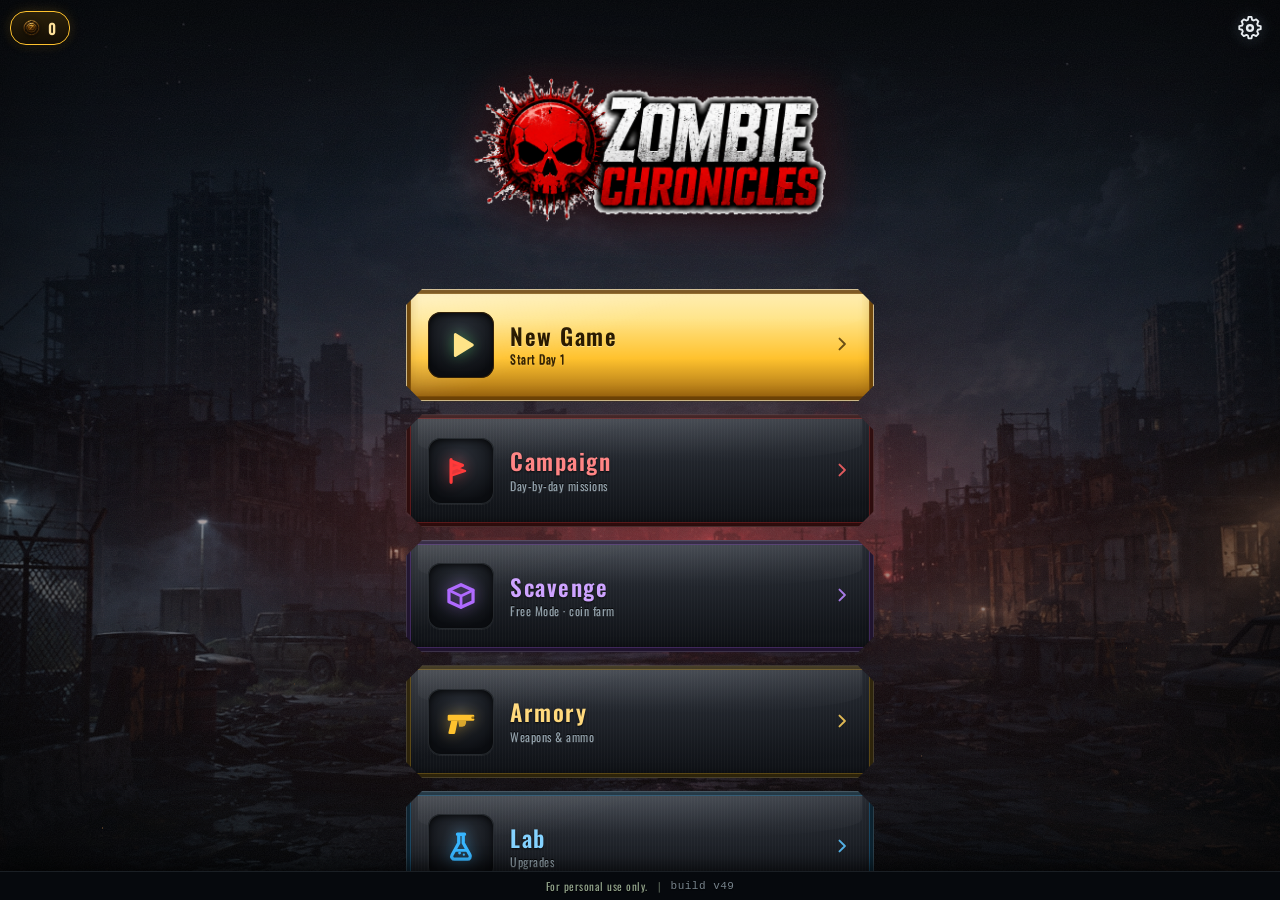
==== commit cb3fb21c: "Ikonok: vektor-glyph rendszer a homalyos PNG-k es pixel-ikonok helyett A js/icons.js-ben MAR volt eg" ====
--- a/index.html
+++ b/index.html
@@ -13,8 +13,8 @@
   <link rel="manifest" href="manifest.webmanifest" />
   <link rel="icon" href="assets/ui/appicon.png" />
   <link rel="apple-touch-icon" href="assets/ui/appicon.png" />
-  <link rel="stylesheet" href="css/fonts.css?v=65" />
-  <link rel="stylesheet" href="css/style.css?v=65" />
+  <link rel="stylesheet" href="css/fonts.css?v=69" />
+  <link rel="stylesheet" href="css/style.css?v=69" />
 </head>
 <body>
   <div id="app">
@@ -65,17 +65,17 @@
     <div id="rotate-note">Rotate your device to landscape · Fordítsd fekvő módba</div>
   </div>
 
-  <script src="js/const.js?v=65"></script>
-  <script src="js/save.js?v=65"></script>
-  <script src="js/i18n.js?v=65"></script>
-  <script src="js/icons.js?v=65"></script>
-  <script src="js/audio.js?v=65"></script>
-  <script src="js/sprites.js?v=65"></script>
-  <script src="js/enemy_sprites.js?v=65"></script>
-  <script src="js/part_rig.js?v=65"></script>
-  <script src="js/input.js?v=65"></script>
-  <script src="js/game.js?v=65"></script>
-  <script src="js/ui.js?v=65"></script>
-  <script src="js/main.js?v=65"></script>
+  <script src="js/const.js?v=69"></script>
+  <script src="js/save.js?v=69"></script>
+  <script src="js/i18n.js?v=69"></script>
+  <script src="js/icons.js?v=69"></script>
+  <script src="js/audio.js?v=69"></script>
+  <script src="js/sprites.js?v=69"></script>
+  <script src="js/enemy_sprites.js?v=69"></script>
+  <script src="js/part_rig.js?v=69"></script>
+  <script src="js/input.js?v=69"></script>
+  <script src="js/game.js?v=69"></script>
+  <script src="js/ui.js?v=69"></script>
+  <script src="js/main.js?v=69"></script>
 </body>
 </html>
--- a/css/style.css
+++ b/css/style.css
@@ -459,8 +459,9 @@
 }
 /* az asset MAGA a 3D gomb (saját keret+glow); CSS csak méretez + finom mélység-árnyék (NINCS dupla glow/keret) */
 .menu-btn .mb-ic .aic { width: 100%; height: 100%; object-fit: contain; filter: drop-shadow(0 2px 4px rgba(0,0,0,.5)); }
-/* SVG fallback (ha nincs asset) — sötét korong accent glyph-fel */
-.menu-btn .mb-ic svg { position: relative; width: 27px; height: 27px; color: var(--accent, var(--ui-gold)); filter: drop-shadow(0 0 6px color-mix(in srgb, var(--accent, var(--ui-gold)) 60%, transparent)); }
+/* (A régi „SVG fallback" szabály innen KIKERÜLT: fix 27px-re méretezte és a saját
+   accent-színét erőltette az SVG-re — emiatt a Folytatás arany lemezén ZÖLD maradt
+   a glyph. A méretezést/színt most a .mb-ic örökíti, lásd a glyph-rendszert.) */
 .menu-btn .mb-tx { flex: 1 1 auto; min-width: 0; display: flex; flex-direction: column; line-height: 1.2; }
 .menu-btn .mb-tx b { font-size: clamp(18px, 4.6vw, 23px); letter-spacing: 1.5px; text-shadow: 0 1px 2px rgba(0,0,0,.7); }
 .menu-btn .mb-tx small { font-size: clamp(10px, 2.6vw, 12px); letter-spacing: .5px; color: var(--ui-mute); font-weight: normal; margin-top: 3px; }
@@ -515,6 +516,44 @@
   font-family: var(--font-display);
 }
 .screen h2, .btn, .tab, .menu-btn .mb-tx b, .bd-num, .modalbox h2 { letter-spacing: var(--disp-track); }
+
+/* ============ VEKTOR-GLYPH IKONRENDSZER ============
+   MIÉRT vektor és nem generált PNG: az ikon nem kicsi illusztráció, hanem ERŐS
+   SZILUETT, aminek 40px-en is olvashatónak kell lennie. A generált m-*.png-k
+   részletgazdag festmények voltak → ikonméretben sárrá mosódtak. Az SVG ráadásul
+   currentColor-t örököl, így EGY fájlból bármilyen kategóriaszínt felvesz, és
+   ugyanaz a kéz rajzolta mindet → tényleg egy család. Nulla kredit, nulla asset. */
+.glyph { display: block; width: 1em; height: 1em; flex: none; }
+.glyph-btn { font-size: 21px; }
+
+/* --- főmenü gomb: süllyesztett ikonfészek + kategóriaszínű glyph --- */
+.menu-btn .mb-ic {
+  border-radius: 13px; color: var(--accent, var(--ui-gold));
+  background: radial-gradient(circle at 50% 30%, #2b3038, #0b0d11 78%);
+  box-shadow: inset 0 0 0 1px rgba(160,175,190,.18), inset 0 2px 7px rgba(0,0,0,.75), 0 1px 0 rgba(255,255,255,.06);
+  font-size: clamp(27px, 6.6vw, 34px);
+}
+.menu-btn .mb-ic .glyph { filter: drop-shadow(0 0 7px color-mix(in srgb, var(--accent, var(--ui-gold)) 45%, transparent)); }
+/* arany lemezen a fészek sötét marad, de a glyph meleg aranyra vált (nem arany-aranyon) */
+.menu-btn.primary .mb-ic { color: var(--ui-gold-hi); box-shadow: inset 0 0 0 1px rgba(90,55,4,.5), inset 0 2px 7px rgba(0,0,0,.8); }
+
+/* --- labor-kártya ikon: kategóriánként saját szín (informatív, nem dekoráció) --- */
+.uicon { font-size: 30px; }
+.uicon .glyph { filter: drop-shadow(0 1px 2px rgba(0,0,0,.7)) drop-shadow(0 0 8px currentColor); }
+.uicon.u-hp    { color: #ff6b63; }
+.uicon.u-regen { color: var(--ui-green); }
+.uicon.u-dmg   { color: var(--ui-gold); }
+.uicon.u-crit  { color: #ffa33d; }
+.uicon.u-speed { color: var(--ui-blue); }
+.uicon.u-gren  { color: #b9c46a; }
+.uicon.u-luck  { color: var(--ui-purple); }
+
+/* --- vissza / fogaskerék: a lemez adja a házat, a glyph csak a jel --- */
+.backbtn .glyph-btn { color: var(--ui-ink); }
+.bhud-gear .glyph-btn, .title-gear .glyph-btn {
+  font-size: 26px; color: var(--ui-ink);
+  filter: drop-shadow(0 2px 4px rgba(0,0,0,.75)) drop-shadow(0 0 6px rgba(160,190,220,.3));
+}
 
 /* --- általános programozott UI ikon-igazítás --- */
 .ui-ic, .mb-ic svg, .bhud-coin svg, .coin-ic, .title-coin svg { display: inline-block; vertical-align: -0.14em; }
@@ -1129,7 +1168,7 @@
   box-shadow: inset 0 2px 6px rgba(0,0,0,.7), inset 0 0 0 1px rgba(160,175,190,.12);
   display: flex; align-items: center; justify-content: center;
 }
-.uicon img { width: 36px; height: 36px; image-rendering: pixelated; }
+.uicon img { width: 36px; height: 36px; image-rendering: pixelated; }  /* régi raszter-fallback */
 .uinfo { flex: 1; min-width: 0; display: flex; flex-direction: column; gap: 4px; }
 .ulvl { color: var(--muted); font-size: 10.5px; }
 .udesc { font-size: 10px; color: var(--muted); }
